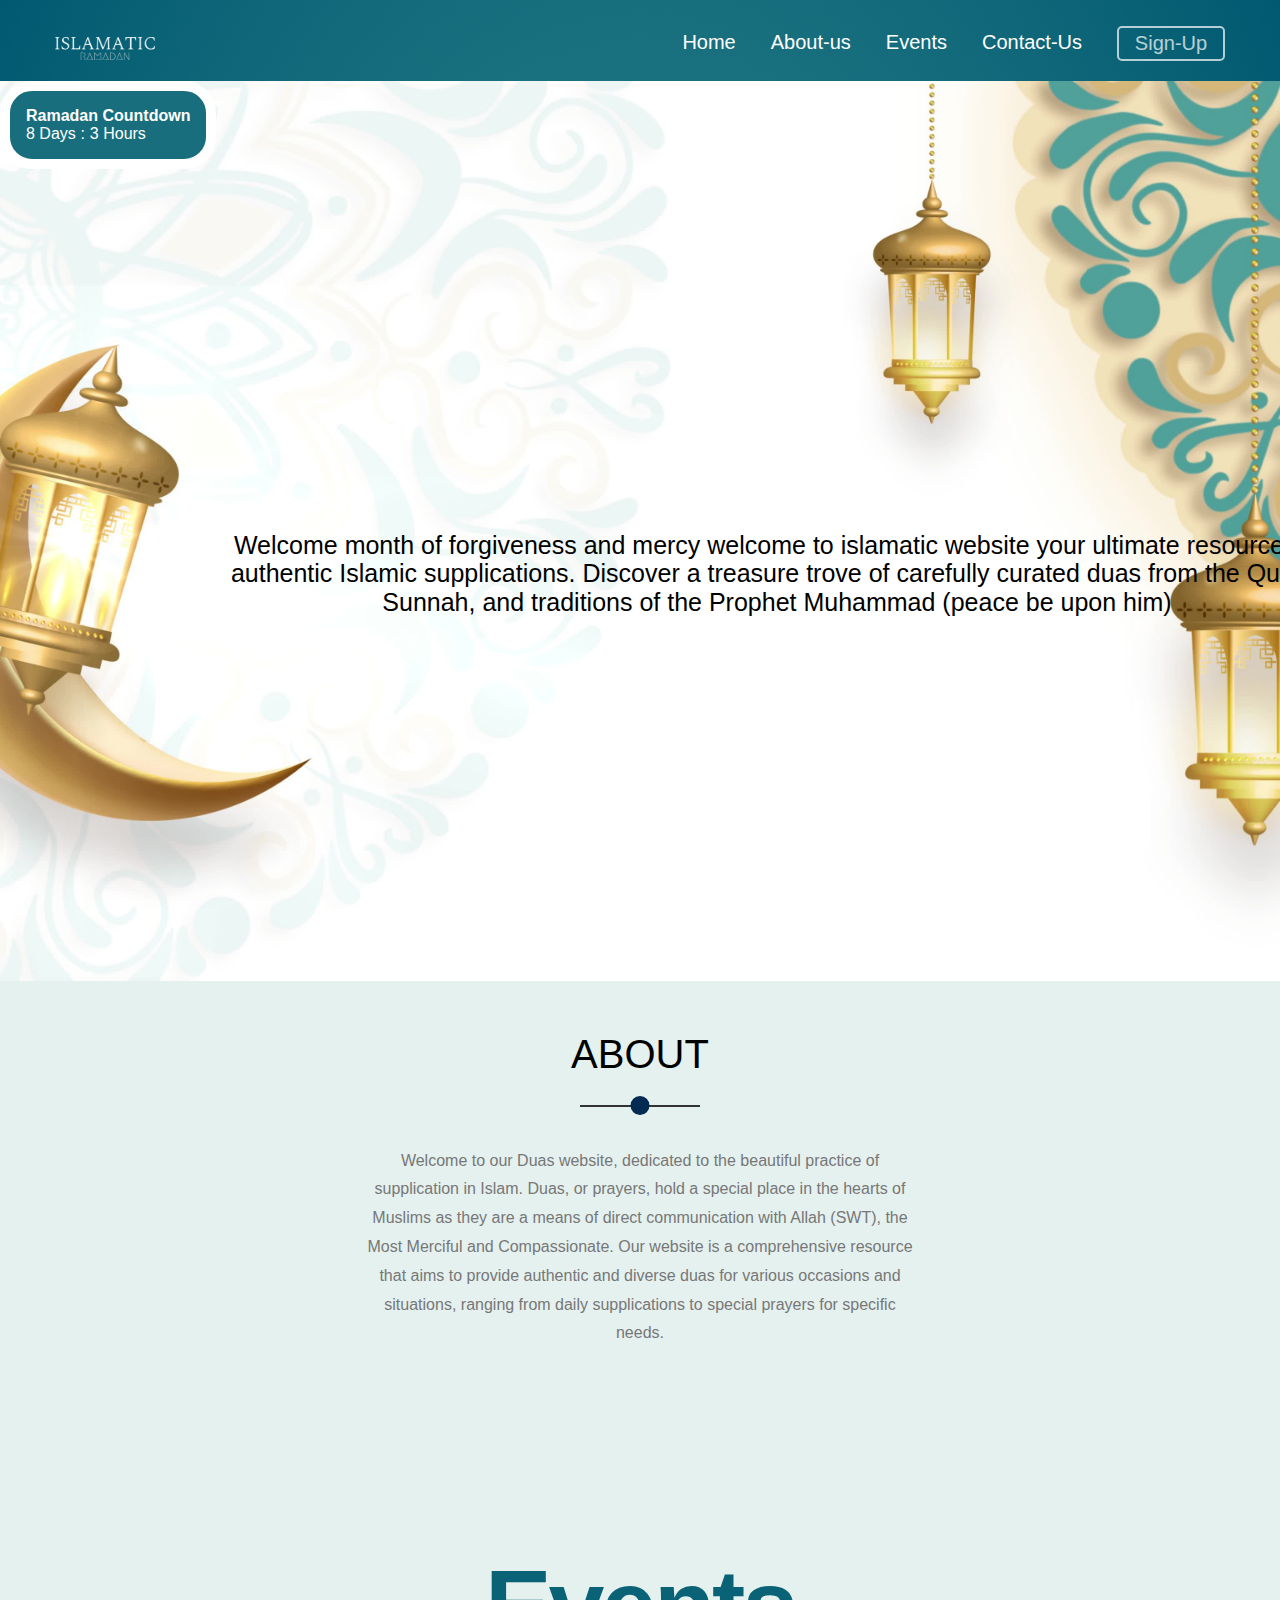
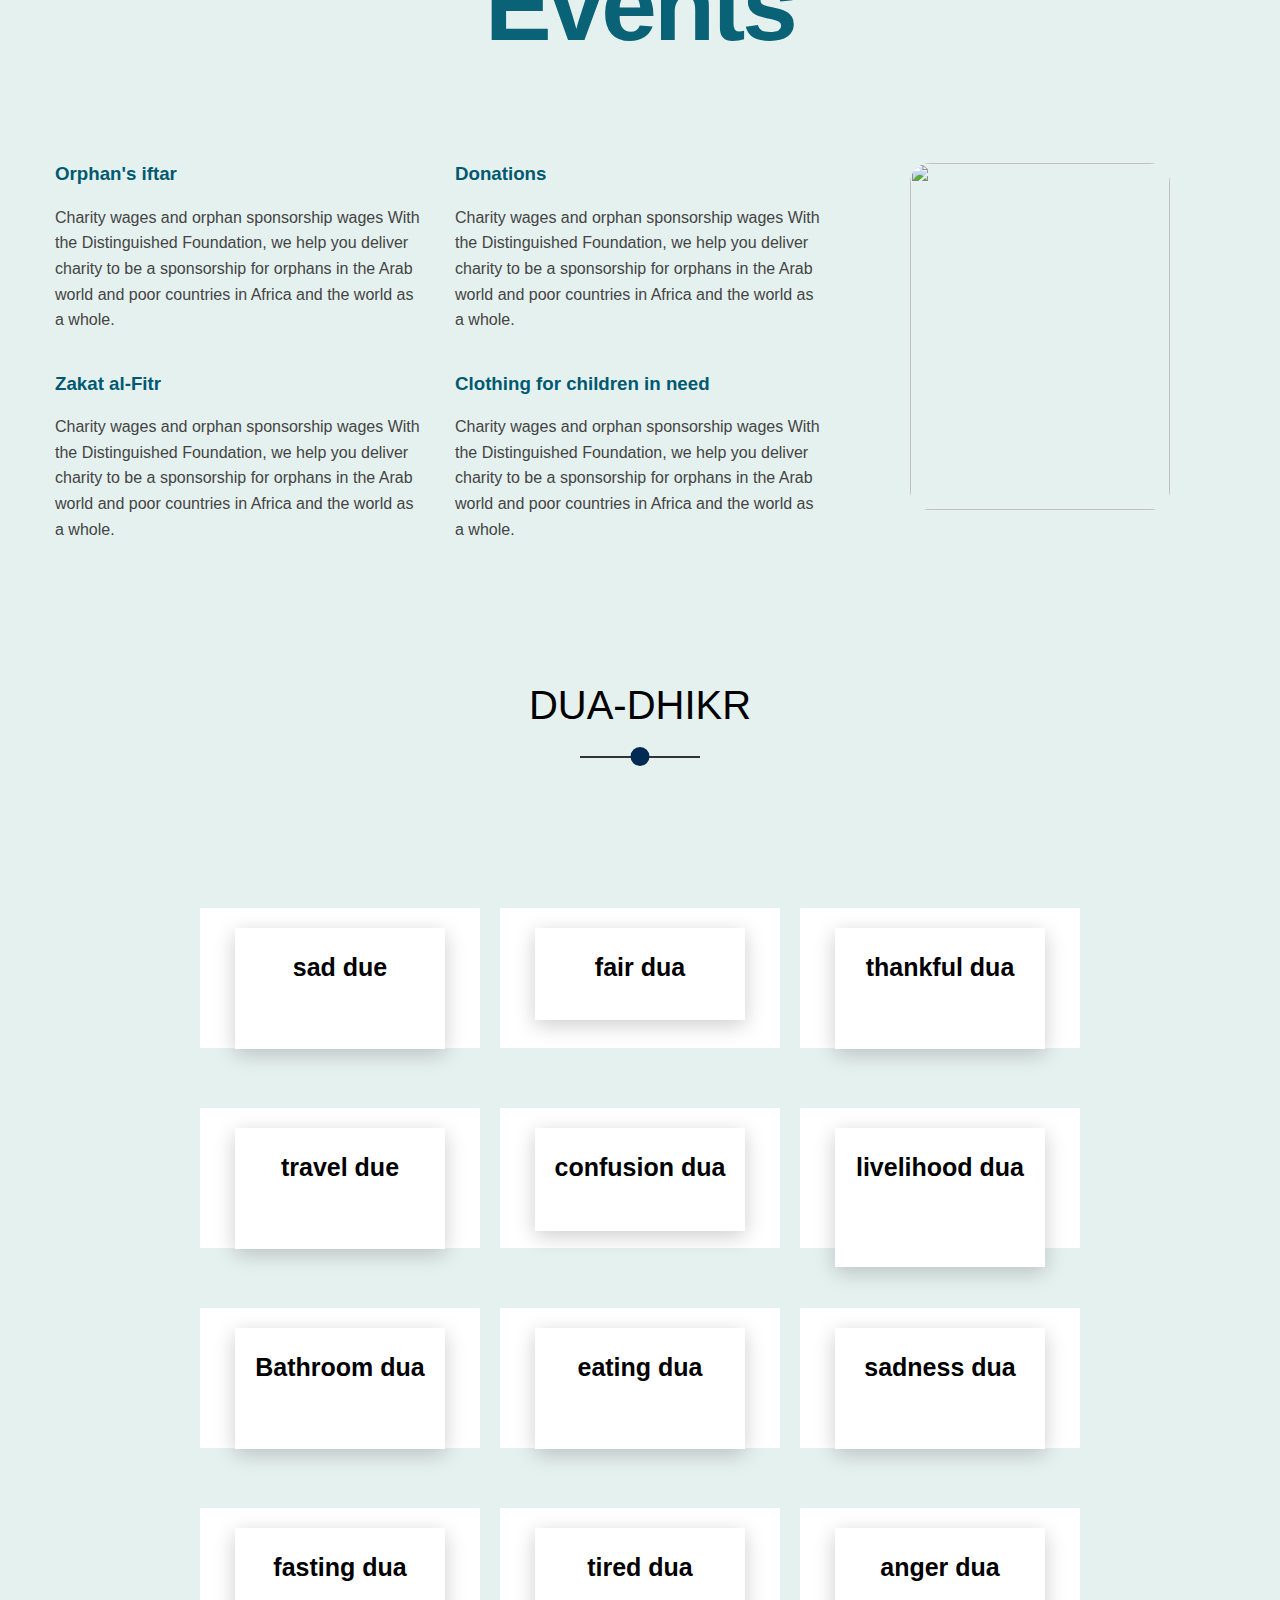
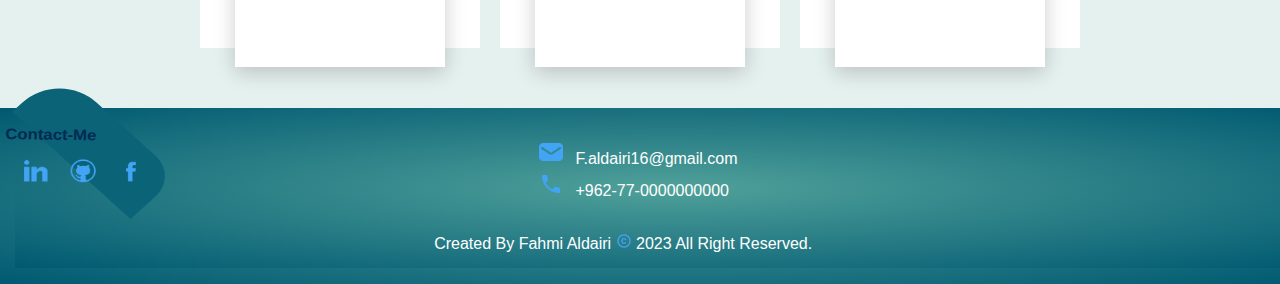
==== index.html @ 68749b78 "upload" ====
<!DOCTYPE html>
<html lang="en">
  <head>
    <meta charset="UTF-8" />
    <meta http-equiv="X-UA-Compatible" content="IE=edge" />
    <meta name="viewport" content="width=device-width, initial-scale=1.0" />
    <title>Title</title>
    <!-- Main Tamlate Css File -->
    <link rel="stylesheet" href="./Css/style.css" />
    <!-- Renadra all elements normally -->
    <link rel="stylesheet" href="./Css/Normalize.css" />
    <!-- Font awesome library -->
    <link
      rel="stylesheet"
      href="https://cdnjs.cloudflare.com/ajax/libs/font-awesome/6.4.0/css/all.min.css"
    />
    <!-- Google Fonts -->
    <link rel="preconnect" href="https://fonts.googleapis.com" />
    <link rel="preconnect" href="https://fonts.gstatic.com" crossorigin />
    <link
      href="https://fonts.googleapis.com/css2?family=Work+Sans:wght@200;300;400;500;600;700;800&display=swap"
      rel="stylesheet"
    />
  </head>

  <body>
    <nav>
      <div class="container links-container">
        <a id="logo" href="#"><img src="./image/islamatic-high-resolution-logo-color-on-transparent-background.png" alt=""></a>
        <div class="links">
          <i class="fas fa-bars toggle-menu fa-2xl"></i>
          <ul>
            <li><a href="#">Home</a></li>
            <li><a href="#">About-us</a></li>
            <li><a href="#">Events</a></li>
            <li><a href="#">Contact-Us</a></li>
            <li>
              <div class="nav-btn"><button>Sign-Up</button></div>
            </li>
          </ul>
        </div>
      </div>
    </nav>
    <div class="hero">
      <div class="countDown">
        <h4>Ramadan Countdown</h4>
        <div class="textCountDown">
            <p>8 Days</p>
            <p>:</p>
            <p>3 Hours</p>
        </div>
      </div>
      <div class="container hero-cont" style="text-align: center;
      position: absolute;
      top: 50%;
      padding: 0px 15vw;
      font-size: 25px;">
        <p>Welcome month of forgiveness and mercy
          welcome to islamatic website your ultimate resource for authentic Islamic supplications. Discover a treasure trove of carefully curated duas from the Quran, Sunnah, and traditions of the Prophet Muhammad (peace be upon him)</p>
      </div>
    </div>

    <div class="about">
      <div class="main-heading">
        <h2>About</h2>
        <p>
          Welcome to our Duas website, dedicated to the beautiful practice of supplication in Islam. Duas, or prayers, hold a special place in the hearts of Muslims as they are a means of direct communication with Allah (SWT), the Most Merciful and Compassionate. Our website is a comprehensive resource that aims to provide authentic and diverse duas for various occasions and situations, ranging from daily supplications to special prayers for specific needs.
        </p>
      </div>
    </div>
    <!-- start landing -->
    <div class="services" id="services">
      <div class="container">
          <h2 class="special-headings">Events</h2>
          <div class="services-content">
              <div class="col">
                  <!-- Start Service -->
                  <div class="srv">
                      <div class="text">
                          <h3>Orphan's iftar</h3>
                          <p>
                            Charity wages and orphan sponsorship wages With the Distinguished Foundation, we help you deliver charity to be a sponsorship for orphans in the Arab world and poor countries in Africa and the world as a whole.
                          </p>
                      </div>
                  </div>
                  <div class="srv">
                      <div class="text">
                          <h3>Zakat al-Fitr</h3>
                          <p>
                            Charity wages and orphan sponsorship wages With the Distinguished Foundation, we help you deliver charity to be a sponsorship for orphans in the Arab world and poor countries in Africa and the world as a whole.
                          </p>
                      </div>
                  </div>
                  <!-- End Service -->
              </div>
  
              <div class="col">
                  <!-- Start Service -->
                  <div class="srv">
                      <div class="text">
                          <h3>Donations</h3>
                          <p>
                            Charity wages and orphan sponsorship wages With the Distinguished Foundation, we help you deliver charity to be a sponsorship for orphans in the Arab world and poor countries in Africa and the world as a whole.
                          </p>
                      </div>
                  </div>
                  <div class="srv">
                      <div class="text">
                          <h3>Clothing for children in need</h3>
                          <p>
                            Charity wages and orphan sponsorship wages With the Distinguished Foundation, we help you deliver charity to be a sponsorship for orphans in the Arab world and poor countries in Africa and the world as a whole.  
                          </p>
                      </div>
                  </div>
                  <!-- End Service -->
              </div>
              <div class="col">
                  <div class="image1">
                      <img src="https://ayajala.files.wordpress.com/2018/10/wayfarer-programme-daily-hot-meals-1.png?w=461&h=384" alt="" class="img">
                  </div>
              </div>
          </div>
      </div>
  </div>

  <!-- Start cards -->
  <div class="about">
    <div class="main-heading">
      <h2>Dua-Dhikr</h2>
    </div>
  </div>
  <section class="Al-Haleme">
    <div class="abood-container">
        <div class="abood-card">
            <div class="imgbox">
                <h1>sad due</h1>
                <p>اَللّٰهُمَّ إِنِّيْ أَعُوْذُ بِكَ مِنَ الْهَمِّ وَالْحَزَنِ ، وَأَعُوْذُ بِكَ مِنَ الْعَجْزِ
                    وَالْكَسَلِ، وَأَعُوْذُ بِكَ مِنَ الْجُبْنِ وَالْبُخْلِ ، وَأَعُوْذُ بِكَ مِنْ غَلَبَةِ
                    الدَّيْنِ وَقَهْرِ الرِّجَال</p>
            </div>
            <div class="textbox">

                <p>“O Allah, I seek Your protection from anxiety and grief. I seek Your protection from inability
                    and laziness. I seek Your protection from cowardice and miserliness, and I seek Your protection
                    from being overcome by debt and being overpowered by men.”</p>
            </div>
        </div>


        <div class="abood-card">
            <div class="imgbox">
                <h1>fair dua</h1>
                <p>أَعُوْذُ بِكَلِمَاتِ اللّٰهِ التَّامَّاتِ مِنْ غَضَبِهِ وَعِقَابِهِ ، وَشَرِّ عِبَادِهِ ، وَمِنْ
                    هَمَزَاتِ الشَّيَاطِيْنِ وَأَنْ يَّحْضُرُوْنِ
                </p>
            </div>
            <div class="textbox">

                <p>I seek protection in the perfect words of Allah from His anger and punishment, and from the evil
                    of His servants, and from the evil suggestions of the devils and from them appearing to me.</p>
            </div>
        </div>


        <div class="abood-card">
            <div class="imgbox">
                <h1>thankful dua</h1>
                <p>اَللّٰهُمَّ إِنِّيْ أَعُوْذُ بِكَ مِنَ الْهَمِّ وَالْحَزَنِ ، وَأَعُوْذُ بِكَ مِنَ الْعَجْزِ
                    وَالْكَسَلِ، وَأَعُوْذُ بِكَ مِنَ الْجُبْنِ وَالْبُخْلِ ، وَأَعُوْذُ بِكَ مِنْ غَلَبَةِ
                    الدَّيْنِ وَقَهْرِ الرِّجَال</p>
            </div>
            <div class="textbox">

                <p>“O Allah, I seek Your protection from anxiety and grief. I seek Your protection from inability
                    and laziness. I seek Your protection from cowardice and miserliness, and I seek Your protection
                    from being overcome by debt and being overpowered by men.”</p>
            </div>
        </div>



        <div class="abood-card">
            <div class="imgbox">
                <h1>travel due</h1>
                <p>اَللّٰهُمَّ إِنِّيْ أَعُوْذُ بِكَ مِنَ الْهَمِّ وَالْحَزَنِ ، وَأَعُوْذُ بِكَ مِنَ الْعَجْزِ
                    وَالْكَسَلِ، وَأَعُوْذُ بِكَ مِنَ الْجُبْنِ وَالْبُخْلِ ، وَأَعُوْذُ بِكَ مِنْ غَلَبَةِ
                    الدَّيْنِ وَقَهْرِ الرِّجَال</p>
            </div>
            <div class="textbox">

                <p>“O Allah, I seek Your protection from anxiety and grief. I seek Your protection from inability
                    and laziness. I seek Your protection from cowardice and miserliness, and I seek Your protection
                    from being overcome by debt and being overpowered by men.”</p>
            </div>
        </div>



        <div class="abood-card">
            <div class="imgbox">
                <h1>confusion dua</h1>
                <p>اللهم امنحني القوة لأقاوم نفسي، والشجاعة لأواجه ضعفي، واليقين لأتقبل قدري، والرضا ليرتاح عقلي،
                    والفهم ليطمئن قلبي</p>
            </div>
            <div class="textbox">

                <p>Oh Allah! Grant me the strength to oppose myself, the courage to face my weakness, the conviction
                    to accept my faith, the satisfaction of to relax my mind, and the understanding to
                    reassure my heart.</p>
            </div>
        </div>



        <div class="abood-card">
            <div class="imgbox">
                <h1>livelihood dua</h1>
                <p>اَللّٰهُمَّ عَافِنِيْ فِيْ بَدَنِيْ ، اَللّٰهُمَّ عَافِنِيْ فِيْ سَمْعِيْ ، اَللّٰهُمَّ عَافِنِيْ
                    فِيْ بَصَرِيْ ، لَا إِلٰهَ إِلَّا أَنْتَ ، اَللّٰهُمَّ إِنِّيْ أَعُوْذُ بِكَ مِنَ الْكُفْرِ
                    وَالْفَقْرِ، وأَعُوْذُ بِكَ مِنْ عَذَابِ الْقَبْرِ، لَا إِلٰهَ إِلَّا أَنْتَ
                </p>
            </div>
            <div class="textbox">

                <p>“O Allah, grant me well-being in my body. O Allah, grant me well-being in my hearing. O Allah,
                    grant me well-being in my sight. There is no god worthy of worship except You. O Allah, I seek
                    Your protection from disbelief and poverty and I seek Your protection from the punishment of the
                    grave. There is no god worthy of worship except You.”</p>
            </div>
        </div>




        <div class="abood-card">
            <div class="imgbox">
                <h1>Bathroom dua</h1>
                <p>اَللّٰهُمَّ إِنِّيْ أَعُوْذُ بِكَ مِنَ الْهَمِّ وَالْحَزَنِ ، وَأَعُوْذُ بِكَ مِنَ الْعَجْزِ
                    وَالْكَسَلِ، وَأَعُوْذُ بِكَ مِنَ الْجُبْنِ وَالْبُخْلِ ، وَأَعُوْذُ بِكَ مِنْ غَلَبَةِ
                    الدَّيْنِ وَقَهْرِ الرِّجَال</p>
            </div>
            <div class="textbox">

                <p>“O Allah, I seek Your protection from anxiety and grief. I seek Your protection from inability
                    and laziness. I seek Your protection from cowardice and miserliness, and I seek Your protection
                    from being overcome by debt and being overpowered by men.”</p>
            </div>
        </div>




        <div class="abood-card">
            <div class="imgbox">
                <h1>eating dua</h1>
                <p>اَللّٰهُمَّ إِنِّيْ أَعُوْذُ بِكَ مِنَ الْهَمِّ وَالْحَزَنِ ، وَأَعُوْذُ بِكَ مِنَ الْعَجْزِ
                    وَالْكَسَلِ، وَأَعُوْذُ بِكَ مِنَ الْجُبْنِ وَالْبُخْلِ ، وَأَعُوْذُ بِكَ مِنْ غَلَبَةِ
                    الدَّيْنِ وَقَهْرِ الرِّجَال</p>
            </div>
            <div class="textbox">

                <p>“O Allah, I seek Your protection from anxiety and grief. I seek Your protection from inability
                    and laziness. I seek Your protection from cowardice and miserliness, and I seek Your protection
                    from being overcome by debt and being overpowered by men.”</p>
            </div>
        </div>





        <div class="abood-card">
            <div class="imgbox">
                <h1>sadness dua</h1>
                <p>اَللّٰهُمَّ إِنِّيْ أَعُوْذُ بِكَ مِنَ الْهَمِّ وَالْحَزَنِ ، وَأَعُوْذُ بِكَ مِنَ الْعَجْزِ
                    وَالْكَسَلِ، وَأَعُوْذُ بِكَ مِنَ الْجُبْنِ وَالْبُخْلِ ، وَأَعُوْذُ بِكَ مِنْ غَلَبَةِ
                    الدَّيْنِ وَقَهْرِ الرِّجَال</p>
            </div>
            <div class="textbox">

                <p>“O Allah, I seek Your protection from anxiety and grief. I seek Your protection from inability
                    and laziness. I seek Your protection from cowardice and miserliness, and I seek Your protection
                    from being overcome by debt and being overpowered by men.”</p>
            </div>
        </div>




        <div class="abood-card">
            <div class="imgbox">
                <h1>fasting dua</h1>
                <p>اَللّٰهُمَّ عَافِنِيْ فِيْ بَدَنِيْ ، اَللّٰهُمَّ عَافِنِيْ فِيْ سَمْعِيْ ، اَللّٰهُمَّ عَافِنِيْ
                    فِيْ بَصَرِيْ ، لَا إِلٰهَ إِلَّا أَنْتَ ، اَللّٰهُمَّ إِنِّيْ أَعُوْذُ بِكَ مِنَ الْكُفْرِ
                    وَالْفَقْرِ، وأَعُوْذُ بِكَ مِنْ عَذَابِ الْقَبْرِ، لَا إِلٰهَ إِلَّا أَنْتَ
                </p>
            </div>
            <div class="textbox">

                <p>“O Allah, grant me well-being in my body. O Allah, grant me well-being in my hearing. O Allah,
                    grant me well-being in my sight. There is no god worthy of worship except You. O Allah, I seek
                    Your protection from disbelief and poverty and I seek Your protection from the punishment of the
                    grave. There is no god worthy of worship except You.”</p>
            </div>
        </div>





        <div class="abood-card">
            <div class="imgbox">
                <h1>tired dua</h1>
                <p>اَللّٰهُمَّ عَافِنِيْ فِيْ بَدَنِيْ ، اَللّٰهُمَّ عَافِنِيْ فِيْ سَمْعِيْ ، اَللّٰهُمَّ عَافِنِيْ
                    فِيْ بَصَرِيْ ، لَا إِلٰهَ إِلَّا أَنْتَ ، اَللّٰهُمَّ إِنِّيْ أَعُوْذُ بِكَ مِنَ الْكُفْرِ
                    وَالْفَقْرِ، وأَعُوْذُ بِكَ مِنْ عَذَابِ الْقَبْرِ، لَا إِلٰهَ إِلَّا أَنْتَ
                </p>
            </div>
            <div class="textbox">

                <p>“O Allah, grant me well-being in my body. O Allah, grant me well-being in my hearing. O Allah,
                    grant me well-being in my sight. There is no god worthy of worship except You. O Allah, I seek
                    Your protection from disbelief and poverty and I seek Your protection from the punishment of the
                    grave. There is no god worthy of worship except You.”</p>
            </div>
        </div>






        <div class="abood-card">
            <div class="imgbox">
                <h1>anger dua</h1>
                <p>اَللّٰهُمَّ عَافِنِيْ فِيْ بَدَنِيْ ، اَللّٰهُمَّ عَافِنِيْ فِيْ سَمْعِيْ ، اَللّٰهُمَّ عَافِنِيْ
                    فِيْ بَصَرِيْ ، لَا إِلٰهَ إِلَّا أَنْتَ ، اَللّٰهُمَّ إِنِّيْ أَعُوْذُ بِكَ مِنَ الْكُفْرِ
                    وَالْفَقْرِ، وأَعُوْذُ بِكَ مِنْ عَذَابِ الْقَبْرِ، لَا إِلٰهَ إِلَّا أَنْتَ
                </p>
            </div>
            <div class="textbox">

                <p>“O Allah, grant me well-being in my body. O Allah, grant me well-being in my hearing. O Allah,
                    grant me well-being in my sight. There is no god worthy of worship except You. O Allah, I seek
                    Your protection from disbelief and poverty and I seek Your protection from the punishment of the
                    grave. There is no god worthy of worship except You.”</p>
            </div>
        </div>

    </div>


</section>
  <!-- //// -->
  
  <!-- //// -->
    
    <!-- start footer -->
    <footer>
      <div class="container" id="Contact">
        <div id="My-info" class="container ">
          <div class="Mail">
            <img src="./image/mail-icon.png" alt="..." id="mail"/>
            <a href="...">F.aldairi16@gmail.com</a>
          </div>
          <div class="Phone">
            <img src="./image/phone_icon.png" alt=""/>
            <a href="...">+962-77-0000000000</a>
          </div>
          <div class="COPY-R">
            <p>
              Created By 
              <p id="My-Name">Fahmi Aldairi </p>
              <img src="./image/3669366_copyright_ic_icon.png" alt=".."> 2023 All Right Reserved.</p>
          </div>
        </div>
        <div class="REC">
          <div>
            <p>Contact-Me</p>
            <div>
              <a href="https://github.com/fahmi-aldairi" target="_blank"
                ><img src="./image/github_icon.png" alt="" id="github_icon"
              /></a>
              <a
                href="https://web.facebook.com/profile.php?id=100011400730711"
                target="_blank"
                ><img
                  src="./image/facebook_icon.png"
                  alt=""
                  id="facebook_icon"
              /></a>
              <a
                href="https://www.linkedin.com/in/fahmialdairi/"
                target="_blank"
                ><img
                  src="./image/Linkedin_icon.png"
                  alt=""
                  id="Linkedin_icon"
              /></a>
            </div>
          </div>
        </div>
      </div>
    </footer>
        <!-- end footer -->
  </body>
</html>
---- Css/style.css ----
/* Start Global Ruled */

:root{
  --main-color :#022A53;
  --sec-color :#005971;
  --se-color :#023C6F;

  ;

}

html {
  scroll-behavior: smooth;
}

* {
  margin: 0;
  padding: 0;
  font-family: 'poppins', sans-serif;
}
/* Start Font */

body {
  overflow-x: hidden;

  font-family: "Work Sans", sans-serif;
}

/* End Font */

.container {
  margin-left: auto;
  margin-right: auto;
  padding-left: 15px;
  padding-right: 15px;
}

/* Small Screens */

@media (min-width: 768px) {
  .container {
    width: 750px;
  }
}

/* Medium Screens */

@media (min-width: 992px) {
  .container {
    width: 970px;
  }
}

/* Large Screens */

@media (min-width: 1200px) {
  .container {
    width: 1170px;
  }
}

/* End Global Ruled */
/*Start components */

/*end components */

/*********************************/
body {
  margin: 0;
  /* height: 100vh; */
  font-weight: 100;
  background: radial-gradient(#50a19a, #005971);
}
/*********************************/
/* start navbar */
.links-container {
  display: flex;
  flex-direction: row;
  justify-content: space-between;
  margin-top: 25px;
}

.links-container a img{
  width: 100px;
  margin-top: 6px;
}

.links-container ul {
  list-style-type: none;
  display: flex;
  margin: 0;
  padding: 0;
}
.links-container a {
  text-decoration: none;
  color: white;
  font-size: 20px;
  margin-top: 6px;
  font-family: sans-serif;
  font-weight: 400;
}

.links-container .links ul li {
  margin-top: 6px;
}
.links-container .links ul a {
  margin-right: 25px;
  margin-left: 10px;
}

.links-container a:hover {
  color: #d5b779;
  font-size: 25px;
  transition: 0.1s linear;
}

.nav-btn{
  margin-left: 10px;
}
.nav-btn button {
  border: 2px solid white;
  background: transparent;
  font-family: sans-serif;
  font-weight: 400;
  color: white;
  width: 108px;
  height: 35px;
  font-size: 20px;
  border-radius: 5px;
  opacity: 0.7;
  transition: 0.3s;
  margin-top: -5%;
}
.nav-btn button:hover {
  border: 2px solid #104f55;
  background-color: rgba(365, 365, 365, 0.5);
  cursor: pointer;
  color: #104f55;
  opacity: 0.8;
  transition: 0.3s;
  box-shadow: 0 8px 16px 0 rgba(0, 0, 0, 0.2);
}

.links-container .links i {
  color: white;
  opacity: 0.7;
}

@media (min-width: 992px) {
  .links-container .links i {
    display: none;
  }
}

@media (max-width: 992px) {
  .links-container ul {
    display: none;
  }
  .links-container .links i:hover + ul {
    display: flex;
    flex-direction: column;
    position: absolute;
    top: 9%;
    left: 4%;
    width: 90%;
    background-color: rgb(0 0 0 / 50%);
    backdrop-filter: blur(3px);
    border: 2px solid #847d85;
    border-radius: 10px;
    z-index: 1;
  }
  .nav-btn button {
    margin: 0 0 10px 0;
  }
}

/* end navbar */
/*********************************/


/* start hero */
.hero{
  min-height: 100vh;
  margin-top: 1rem;
  background-color: white;
  background-image: url(../image/ramadan-background-animation-4k-loop-free-video.jpg);
  background-size: cover;
  position: relative;
  background-position-x: center;
  background-position-y: center;
}

.textCountDown {
  display: flex;
}

.textCountDown p {
  margin-right: 0.3rem;
}

.countDown {
  display: inline-block;
  background-color: #186e7d;
  padding: 1rem;
  color: white;
  border: 10px solid white;
  border-radius: 2rem;
}


/* end hero */

.about {
  padding: 50px;
  background-color: #E5F1EF;}

.main-heading {
  text-align: center;
}

.main-heading h2 {
  font-weight: normal;
  font-size: 40px;
  position: relative;
  margin-bottom: 70px;
  text-transform: uppercase;
}

.main-heading h2::before {
  content: "";
  position: absolute;
  width: 120px;
  height: 2px;
  background: #333;
  left: 50%;
  transform: translatex(-50%);
  bottom: -30px;
}

.main-heading h2::after {
  content: "";
  position: absolute;
  width: 15px;
  height: 15px;
  border: 2px solid var(--main-color);
  border-radius: 50%;
  left: 50%;
  transform: translateX(-50%);
  bottom: -38px;
  background: var(--main-color);
}

.main-heading p {
  width: 550px;
  margin: 0 auto 100px;
  max-width: 100%;
  line-height: 1.8;
  color: #777;
}



/* /////////////////////// */

.special-headings {
  color: #0a6276;
  font-size: 100px;
  text-align: center;
  font-weight: 800;
  letter-spacing: -3px;
  margin: 0;
}
.special-headings + p   {
  margin: -30px 0 0;
  font-size: 20px;
  text-align: center;
  color: #797979;
}
@media ( max-width : 767px ) {
  .special-headings{
      font-size: 60px;
  }
  .special-headings + p {
      margin-top: -20px;
  }
}

.services{
  padding-top: 50px;
  padding-bottom:50px;
  background-color: #E5F1EF;
}

.services .services-content { 
  display: grid;
  grid-template-columns: repeat(auto-fill, minmax(300px, 1fr));
  grid-gap: 30px;
  margin-top: 100px;

}

.services .services-content .srv{
  display: flex;
  margin-bottom: 40px;
}

@media(max-width :767px){
  .services .services-content .srv{
      flex-direction: column;
      text-align: center;
  }
}


.services .services-content .srv .text {
  flex: 1;
}

.services .services-content h3{
  margin: 0 0 20px;
  color: #005971;

}

.services .services-content p{
  color: #444;
  font-weight: 300;
  line-height: 1.6;
}
.services .services-content .img{
  width: 260px;
  height: 346.66px;
  border-radius: 20px;
}

.services .services-content .image1{
  text-align: center;
  position: relative;
}

.services .services-content .image1::before{
  content: '';
  position: absolute;
  background-color: #0a6276;  
  width: 80px;
  height: calc(100% + 100px);
  top: -50px;
  right: 0;
  z-index: -1;
}

@media(max-width:1199px){
  .services .services-content .image1{
      display: none;
  }

}

/* start cards */

.Al-Haleme {
  display: flex;
  justify-content: center;
  align-items: center;
  background-color: #E5F1EF;
}

.abood-container {
  position: relative;
  width: 1100px;
  display: flex;
  justify-content: center;
  align-items: center;
  flex-wrap: wrap;
  padding: 30px;
}

.abood-card {
  position: relative;
  max-width: 250px;
  height: 100px;
  background: #fff;
  margin: 30px 10px;
  padding: 20px 15px;
  display: flex;
  flex-direction: column;
  /* box-shadow: 0 5px 202px rgba(0, 0, 0, 0.5); */
  transition: 0.3s ease-in-out;
}

.abood-card:hover {
  height: 420px;
}

.imgbox {
  position: relative;
  width: 210px;
  height: 260px;
  left: 20px;
  background: #fff;
  box-shadow: 0 5px 20px rgba(0, 0, 0, 0.2);

}

.imgbox P {
  position: relative;
  margin-top: -80px;
  padding: 10px 15px;
  text-align: center;
  color: #111;
  visibility: hidden;
  opacity: 0;
  transition: 0.3s ease-in-out;
}

.imgbox:hover {
  top: -60px;
}

.imgbox:hover p {
  visibility: visible;
  opacity: 1;
  margin-top: 50px;

}

.imgbox h1 {
  display: flex;
  justify-content: center;
  margin-top: 25px; 
  font-size: 25px;

}

.textbox {
  position: relative;
  margin-top: -140px;
  padding: 10px 15px;
  text-align: center;
  color: #111;
  visibility: hidden;
  opacity: 0;
  transition: 0.3s ease-in-out;

}

.abood-card:hover .textbox {
  visibility: visible;
  opacity: 1;
  margin-top: -40px;

}


/*********************************/
/*********************************/
footer .container{
  width: 100%;
  height: 11rem;
  background: radial-gradient(#50a19a, #005971);
  position: relative;
}

footer #My-info {
  width: 100%;
  height: 10rem;
  /* position: relative; */
  /* background: radial-gradient(#50a19a, #005971); */
}

footer #My-info .Mail {
  position: absolute;
  top: 20%;
  left: 40%;
}

footer #My-info .Mail img,
footer #My-info .Phone img {
  width: 1.5rem;
  margin-right: 0.5rem;
}

@media (max-width: 586px) {
  footer #My-info .Mail img,
  footer #My-info .Phone img {
    width: 1.5rem;
    margin-right: 0.5rem;
    display: none;
  }
}

footer #My-info .Mail a,
footer #My-info .Phone a {
  color: white;
  text-decoration: none;
}

@media (max-width: 586px) {
  footer #My-info .Mail a,
  footer #My-info .Phone a {
    color: white;
    text-decoration: none;
    position: relative;
    z-index: 5;
    left: 3rem;
  }
}

footer #My-info .Phone {
  position: absolute;
  top: 40%;
  left: 40%;
}

footer #My-info .COPY-R {
  position: absolute;
  top: 78%;
  left: 32%;
  color:white;
}

@media (max-width: 586px) {
  footer #My-info .COPY-R {
    position: absolute;
    top: 87%;
    left: 24%;
    color: white;
    font-size: 10px;
    z-index: 6;
  }
}

footer #My-info .COPY-R p {
  display: inline;
}

footer #My-info .COPY-R #My-Name {
  display: inline;
  color:white;
}

footer #My-info .COPY-R img {
  width: 1rem;
}

/* @media (max-width: 768px) {
  #My-info {
    display: none;
  }
} */

.REC {
  position: absolute;
  width: 10rem;
  height: 4rem;
  top: 2%;
  background-color: #0b6377;
  /* background: radial-gradient(#50a19a, #005971); */
  transform: matrix(0.74, 0.67, -0.74, 0.67, 0, 0);
  border-radius: 50px 30px 0 0;
  border-top: 5px solid var(--Sesctionbg);
}

.REC div p {
  position: absolute;
  font-size: 1rem;
  font-weight: 800;
  rotate: -44deg;
  padding: 0;
  margin: 0;
  left: 0rem;
  bottom: 0rem;
  color: var(--main-color);
}

@media (max-width: 768px) {
  footer .container-fluid {
    width: 100%;
    height: 10rem;
    background-color: var(--main-header-color);
  }
  .REC {
    position: absolute;
    width: 11rem;
    height: 6rem;
    background-color: var(--main-header-color);
    transform: matrix(0.74, 0.67, -0.74, 0.67, 0, 0);
    border-radius: 50px 30px 0 0;
  }
  .REC div p {
    position: absolute;
    font-size: 1.2rem;
    font-weight: 800;
    rotate: -44deg;
    padding: 0;
    margin: 0;
    left: -1rem;
    bottom: 2rem;
  }
}

#Contact .My-Email {
  position: absolute;
}

#Linkedin_icon {
  rotate: -45deg;
  position: absolute;
  width: 1.5rem;
  top: 5rem;
  left: 3rem;
}

#github_icon {
  rotate: -45deg;
  position: absolute;
  width: 1.5rem;
  top: 3rem;
  left: 5rem;
}

#facebook_icon {
  rotate: -45deg;
  position: absolute;
  width: 1.5rem;
  top: 1rem;
  left: 7rem;
}

.mail-icon {
  left: 50%;
  top: 385%;
}

#Contact .mail-icon img {
  width: 1.7rem;
  margin-left: -3rem;
}
#Contact .mail-icon a {
  color: white;
  text-decoration: none;
}

/* End Footer */
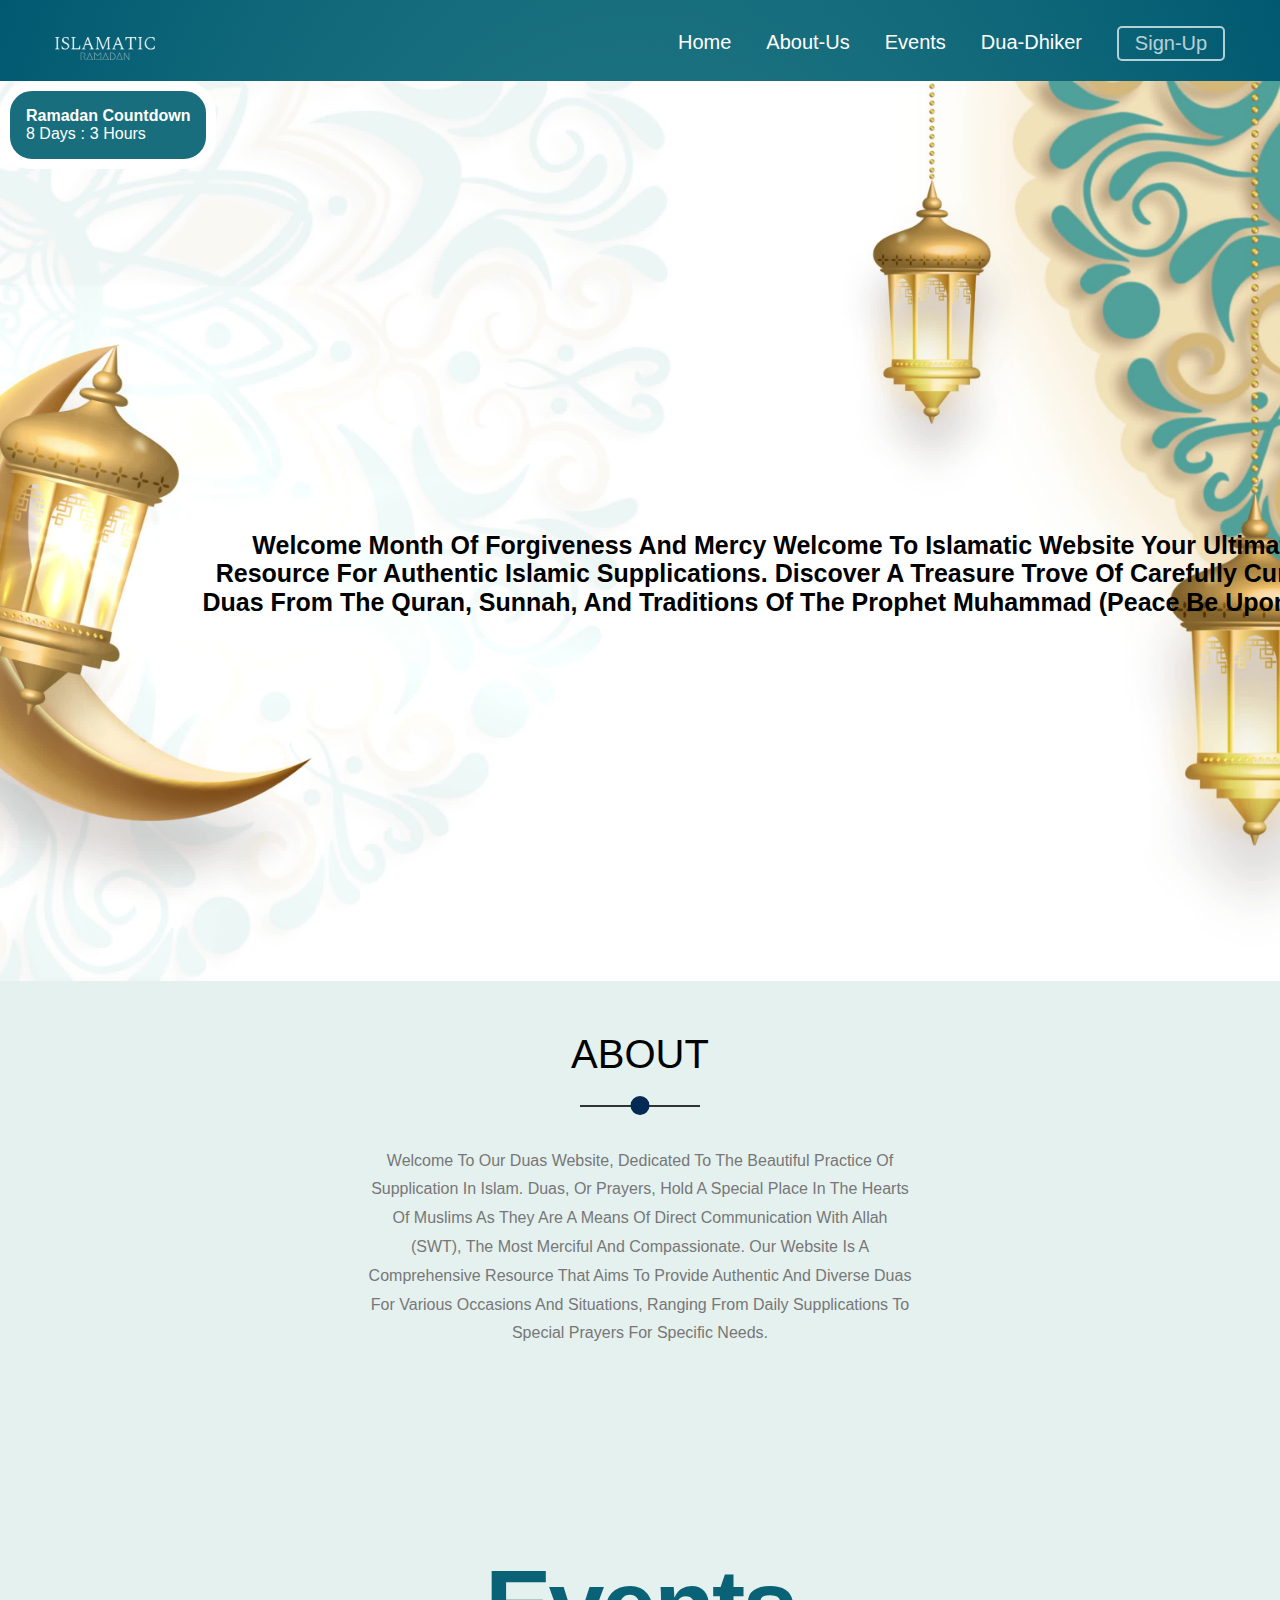
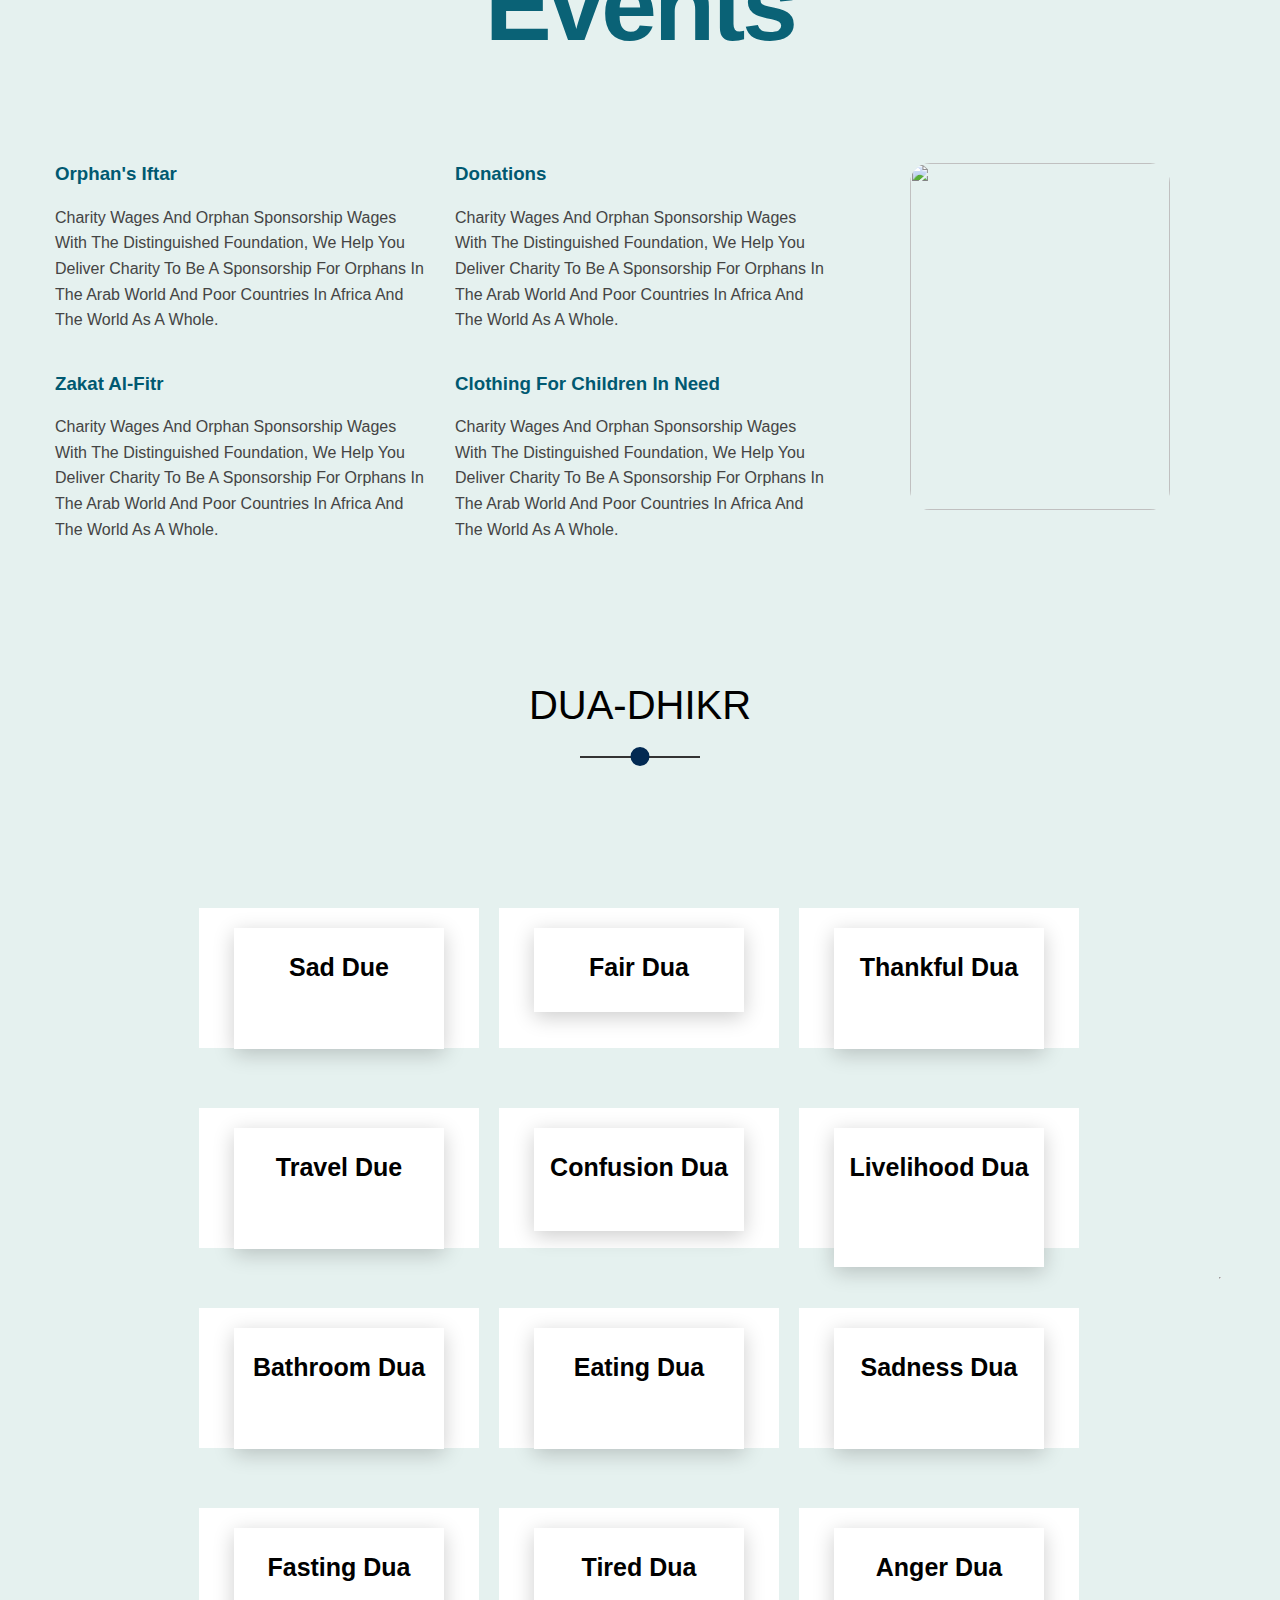
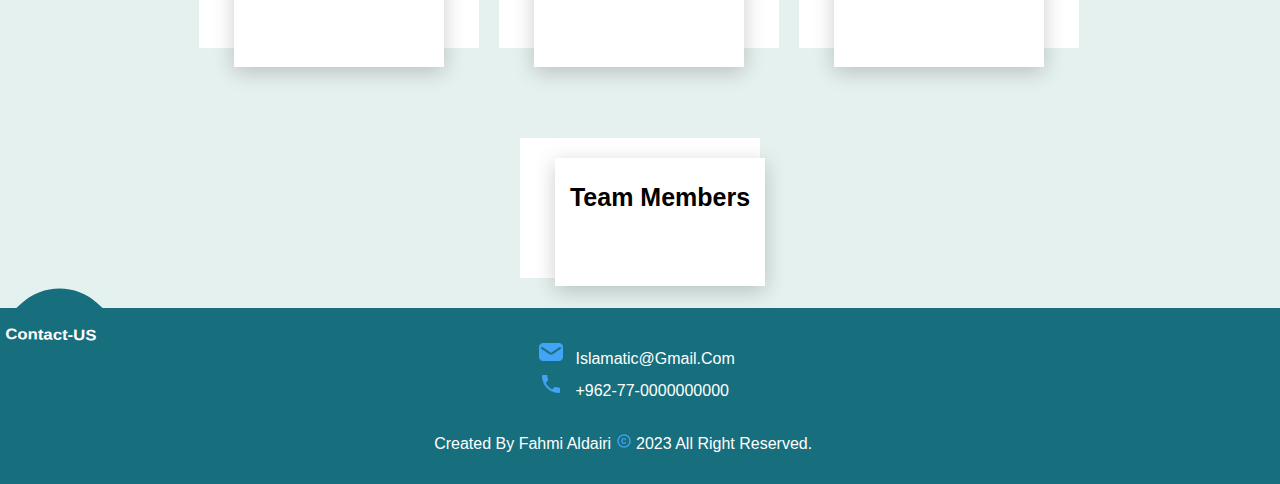
==== commit 35b81550: "updated" ====
--- a/index.html
+++ b/index.html
@@ -30,10 +30,10 @@
         <div class="links">
           <i class="fas fa-bars toggle-menu fa-2xl"></i>
           <ul>
-            <li><a href="#">Home</a></li>
-            <li><a href="#">About-us</a></li>
-            <li><a href="#">Events</a></li>
-            <li><a href="#">Contact-Us</a></li>
+            <li><a href="#Home">Home</a></li>
+            <li><a href="#About-us">About-us</a></li>
+            <li><a href="#Events">Events</a></li>
+            <li><a href="#Contact">Dua-dhiker</a></li>
             <li>
               <div class="nav-btn"><button>Sign-Up</button></div>
             </li>
@@ -60,7 +60,7 @@
       </div>
     </div>
 
-    <div class="about">
+    <div class="about" id="About-us">
       <div class="main-heading">
         <h2>About</h2>
         <p>
@@ -70,7 +70,7 @@
     </div>
     <!-- start landing -->
     <div class="services" id="services">
-      <div class="container">
+      <div class="container" id="Events" >
           <h2 class="special-headings">Events</h2>
           <div class="services-content">
               <div class="col">
@@ -124,7 +124,7 @@
   </div>
 
   <!-- Start cards -->
-  <div class="about">
+  <div class="about " id="Contact">
     <div class="main-heading">
       <h2>Dua-Dhikr</h2>
     </div>
@@ -349,19 +349,51 @@
 
     </div>
 
-
+<hr>
 </section>
+
+<section class="aaaa">
+  <div class="abood-card">
+    <div class="imgbox">
+        <h1>Team members</h1>
+    </div>
+    <div class="textbox">
+      <p><ul style="list-style-type: none;">
+        <li>abdulrahman al-haleme</li>
+        <li>abdulrahman drobi</li>
+        <li>iyad raslan</li>
+        <li>bashar al-amoush</li>
+        <li>fahmi al-dairi</li>
+      </ul></p>
+    </div>
+</div>
+<!-- <div class="member-card">
+  <div class="imgbox">
+      <h1>team members</h1>
+  </div>
+  <div class="textbox">
+    <p><ul>
+      <li>abdulrahman al-haleme</li>
+      <li>abdulrahman drobi</li>
+      <li>iyad raslan</li>
+      <li>bashar al-amoush</li>
+      <li>fahmi al-dairi</li>
+    </ul></p>
+  </div>
+</div> -->
+</section>
+
   <!-- //// -->
   
   <!-- //// -->
     
     <!-- start footer -->
-    <footer>
-      <div class="container" id="Contact">
+    <footer >
+      <div class="container" >
         <div id="My-info" class="container ">
           <div class="Mail">
             <img src="./image/mail-icon.png" alt="..." id="mail"/>
-            <a href="...">F.aldairi16@gmail.com</a>
+            <a href="...">islamatic@gmail.com</a>
           </div>
           <div class="Phone">
             <img src="./image/phone_icon.png" alt=""/>
@@ -376,27 +408,8 @@
         </div>
         <div class="REC">
           <div>
-            <p>Contact-Me</p>
+            <p style="color: white;">Contact-US</p>
             <div>
-              <a href="https://github.com/fahmi-aldairi" target="_blank"
-                ><img src="./image/github_icon.png" alt="" id="github_icon"
-              /></a>
-              <a
-                href="https://web.facebook.com/profile.php?id=100011400730711"
-                target="_blank"
-                ><img
-                  src="./image/facebook_icon.png"
-                  alt=""
-                  id="facebook_icon"
-              /></a>
-              <a
-                href="https://www.linkedin.com/in/fahmialdairi/"
-                target="_blank"
-                ><img
-                  src="./image/Linkedin_icon.png"
-                  alt=""
-                  id="Linkedin_icon"
-              /></a>
             </div>
           </div>
         </div>
--- a/Css/style.css
+++ b/Css/style.css
@@ -1,12 +1,9 @@
 /* Start Global Ruled */
 
-:root{
-  --main-color :#022A53;
-  --sec-color :#005971;
-  --se-color :#023C6F;
-
-  ;
-
+:root {
+  --main-color: #022a53;
+  --sec-color: #005971;
+  --se-color: #023c6f;
 }
 
 html {
@@ -16,7 +13,8 @@
 * {
   margin: 0;
   padding: 0;
-  font-family: 'poppins', sans-serif;
+  font-family: "poppins", sans-serif;
+  text-transform: capitalize  ;
 }
 /* Start Font */
 
@@ -80,7 +78,7 @@
   margin-top: 25px;
 }
 
-.links-container a img{
+.links-container a img {
   width: 100px;
   margin-top: 6px;
 }
@@ -114,7 +112,7 @@
   transition: 0.1s linear;
 }
 
-.nav-btn{
+.nav-btn {
   margin-left: 10px;
 }
 .nav-btn button {
@@ -177,9 +175,8 @@
 /* end navbar */
 /*********************************/
 
-
 /* start hero */
-.hero{
+.hero {
   min-height: 100vh;
   margin-top: 1rem;
   background-color: white;
@@ -207,12 +204,21 @@
   border-radius: 2rem;
 }
 
+.hero-cont {
+  text-align: center;
+  position: absolute;
+  top: 50%;
+  padding: 0px 20vw;
+  font-size: 25px;
+  font-weight: bold;
+}
 
 /* end hero */
 
 .about {
   padding: 50px;
-  background-color: #E5F1EF;}
+  background-color: #e5f1ef;
+}
 
 .main-heading {
   text-align: center;
@@ -258,8 +264,6 @@
   color: #777;
 }
 
-
-
 /* /////////////////////// */
 
 .special-headings {
@@ -270,78 +274,75 @@
   letter-spacing: -3px;
   margin: 0;
 }
-.special-headings + p   {
+.special-headings + p {
   margin: -30px 0 0;
   font-size: 20px;
   text-align: center;
   color: #797979;
 }
-@media ( max-width : 767px ) {
-  .special-headings{
-      font-size: 60px;
+@media (max-width: 767px) {
+  .special-headings {
+    font-size: 60px;
   }
   .special-headings + p {
-      margin-top: -20px;
-  }
-}
-
-.services{
+    margin-top: -20px;
+  }
+}
+
+.services {
   padding-top: 50px;
-  padding-bottom:50px;
-  background-color: #E5F1EF;
-}
-
-.services .services-content { 
+  padding-bottom: 50px;
+  background-color: #e5f1ef;
+}
+
+.services .services-content {
   display: grid;
   grid-template-columns: repeat(auto-fill, minmax(300px, 1fr));
   grid-gap: 30px;
   margin-top: 100px;
-
-}
-
-.services .services-content .srv{
+}
+
+.services .services-content .srv {
   display: flex;
   margin-bottom: 40px;
 }
 
-@media(max-width :767px){
-  .services .services-content .srv{
-      flex-direction: column;
-      text-align: center;
-  }
-}
-
+@media (max-width: 767px) {
+  .services .services-content .srv {
+    flex-direction: column;
+    text-align: center;
+  }
+}
 
 .services .services-content .srv .text {
   flex: 1;
 }
 
-.services .services-content h3{
+.services .services-content h3 {
   margin: 0 0 20px;
   color: #005971;
-
-}
-
-.services .services-content p{
+}
+
+.services .services-content p {
   color: #444;
   font-weight: 300;
   line-height: 1.6;
 }
-.services .services-content .img{
+.services .services-content .img {
   width: 260px;
   height: 346.66px;
   border-radius: 20px;
 }
 
-.services .services-content .image1{
-  text-align: center;
-  position: relative;
-}
-
-.services .services-content .image1::before{
-  content: '';
-  position: absolute;
-  background-color: #0a6276;  
+.services .services-content .image1 {
+  text-align: center;
+  position: relative;
+}
+
+.services .services-content .image1::before {
+  content: "";
+  position: absolute;
+  background-color: #0a6276;
   width: 80px;
   height: calc(100% + 100px);
   top: -50px;
@@ -349,11 +350,10 @@
   z-index: -1;
 }
 
-@media(max-width:1199px){
-  .services .services-content .image1{
-      display: none;
-  }
-
+@media (max-width: 1199px) {
+  .services .services-content .image1 {
+    display: none;
+  }
 }
 
 /* start cards */
@@ -362,7 +362,7 @@
   display: flex;
   justify-content: center;
   align-items: center;
-  background-color: #E5F1EF;
+  background-color: #e5f1ef;
 }
 
 .abood-container {
@@ -384,8 +384,62 @@
   padding: 20px 15px;
   display: flex;
   flex-direction: column;
-  /* box-shadow: 0 5px 202px rgba(0, 0, 0, 0.5); */
   transition: 0.3s ease-in-out;
+}
+.aaaa{
+  display: flex;
+  justify-content: center;
+  background-color: #e5f1ef;
+}
+.member-card{
+  position: relative;
+  max-width: 250px;
+  height: 100px;
+  background: #fff;
+  margin: 30px 10px;
+  padding: 20px 15px;
+  display: flex;
+  flex-direction: column;
+  transition: 0.3s ease-in-out;
+}
+.member-card .imgbox{
+  position: relative;
+  width: 210px;
+  height: 260px;
+  left: 20px;
+  background: #fff;
+}
+
+.member-card .imgbox:hover {
+  top: -60px;
+}
+
+.member-card .imgbox:hover p {
+  visibility: visible;
+  opacity: 1;
+  margin-top: 50px;
+}
+.member-card ul {
+  list-style-type:none ;
+}
+
+.member-card:hover{
+  height: 420px;
+}
+.member-card .textbox{
+  position: relative;
+  margin-top: -140px;
+  padding: 10px 15px;
+  text-align: center;
+  color: #111;
+  visibility: hidden;
+  opacity: 0;
+  transition: 0.3s ease-in-out;
+}
+.member-card:hover .textbox{
+  visibility: visible;
+  opacity: 1;
+  margin-top: -40px;
 }
 
 .abood-card:hover {
@@ -399,8 +453,9 @@
   left: 20px;
   background: #fff;
   box-shadow: 0 5px 20px rgba(0, 0, 0, 0.2);
-
-}
+}
+
+
 
 .imgbox P {
   position: relative;
@@ -421,15 +476,13 @@
   visibility: visible;
   opacity: 1;
   margin-top: 50px;
-
 }
 
 .imgbox h1 {
   display: flex;
   justify-content: center;
-  margin-top: 25px; 
+  margin-top: 25px;
   font-size: 25px;
-
 }
 
 .textbox {
@@ -441,31 +494,26 @@
   visibility: hidden;
   opacity: 0;
   transition: 0.3s ease-in-out;
-
 }
 
 .abood-card:hover .textbox {
   visibility: visible;
   opacity: 1;
   margin-top: -40px;
-
-}
-
+}
 
 /*********************************/
 /*********************************/
-footer .container{
+footer .container {
   width: 100%;
   height: 11rem;
-  background: radial-gradient(#50a19a, #005971);
+  background-color: #176e7d;
   position: relative;
 }
 
 footer #My-info {
   width: 100%;
   height: 10rem;
-  /* position: relative; */
-  /* background: radial-gradient(#50a19a, #005971); */
 }
 
 footer #My-info .Mail {
@@ -516,7 +564,7 @@
   position: absolute;
   top: 78%;
   left: 32%;
-  color:white;
+  color: white;
 }
 
 @media (max-width: 586px) {
@@ -536,26 +584,21 @@
 
 footer #My-info .COPY-R #My-Name {
   display: inline;
-  color:white;
+  color: white;
 }
 
 footer #My-info .COPY-R img {
   width: 1rem;
 }
 
-/* @media (max-width: 768px) {
-  #My-info {
-    display: none;
-  }
-} */
+
 
 .REC {
   position: absolute;
   width: 10rem;
   height: 4rem;
   top: 2%;
-  background-color: #0b6377;
-  /* background: radial-gradient(#50a19a, #005971); */
+  background-color: #176e7d;
   transform: matrix(0.74, 0.67, -0.74, 0.67, 0, 0);
   border-radius: 50px 30px 0 0;
   border-top: 5px solid var(--Sesctionbg);
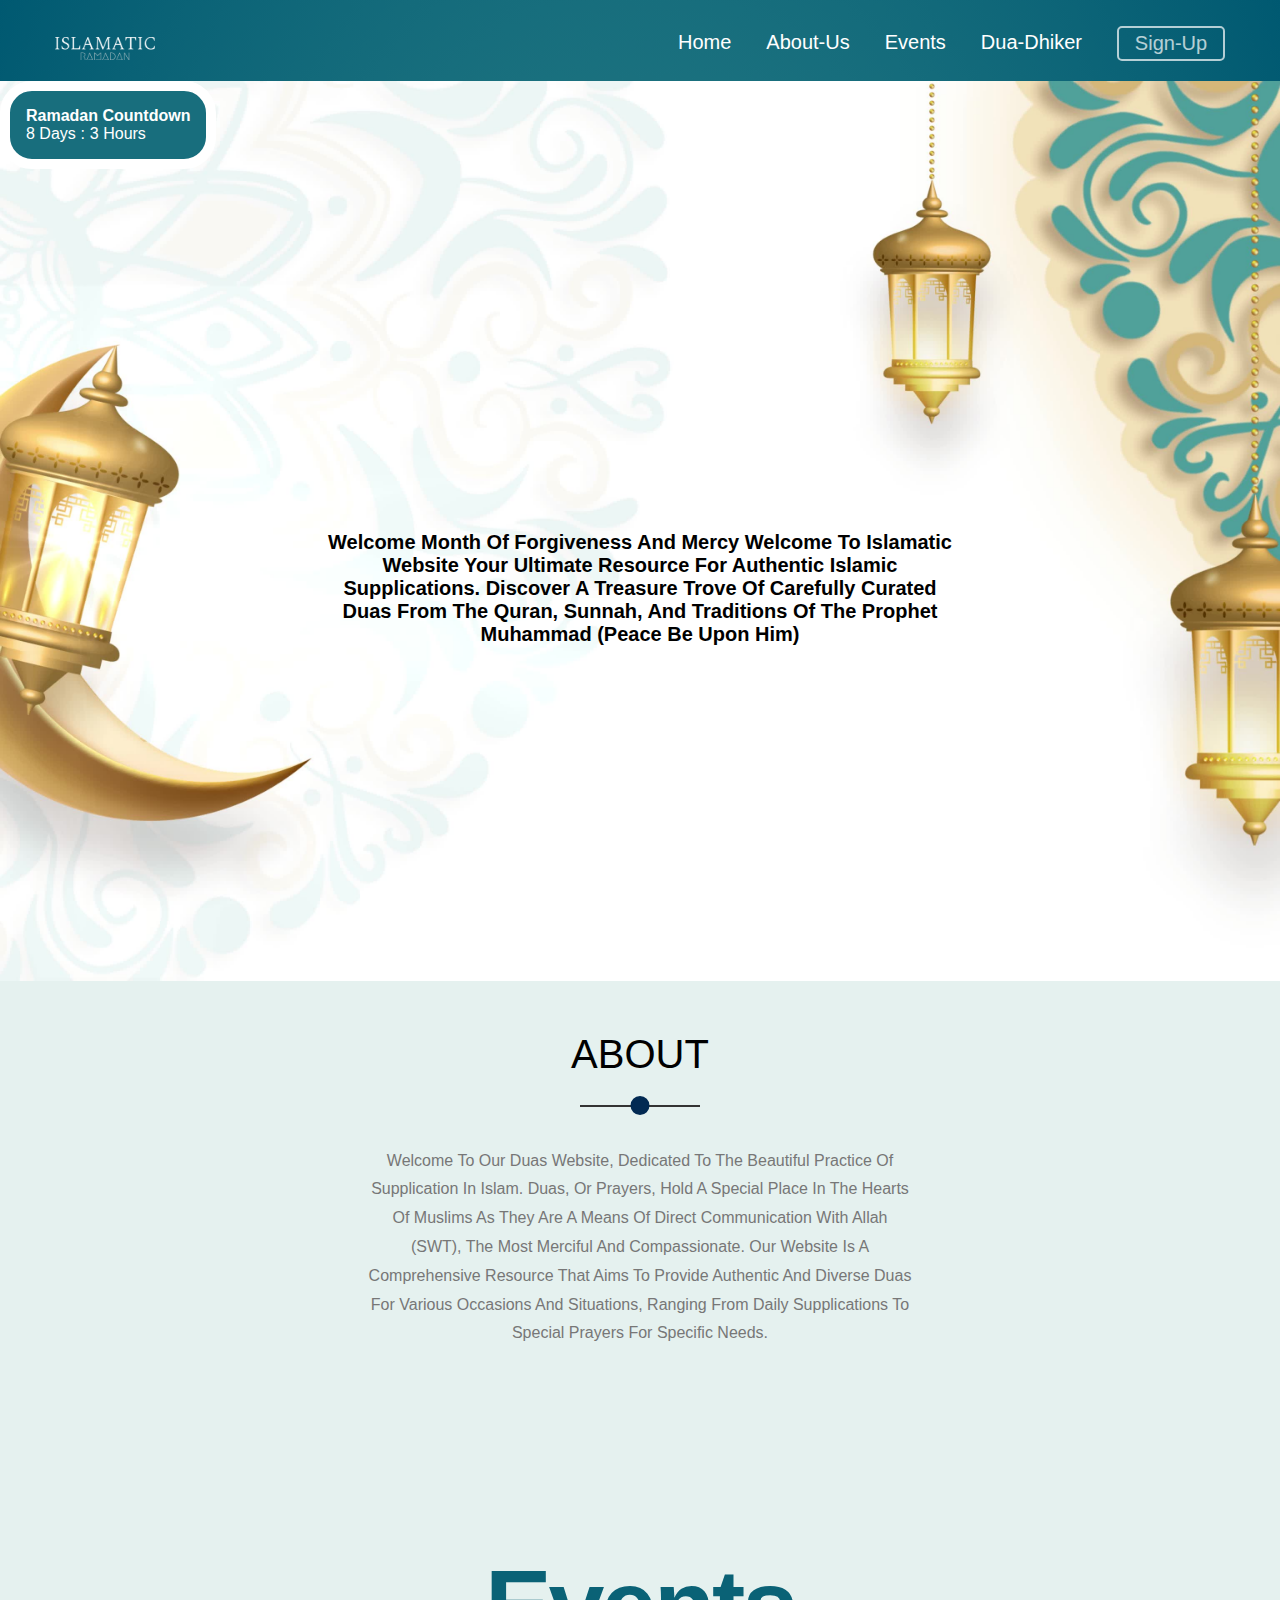
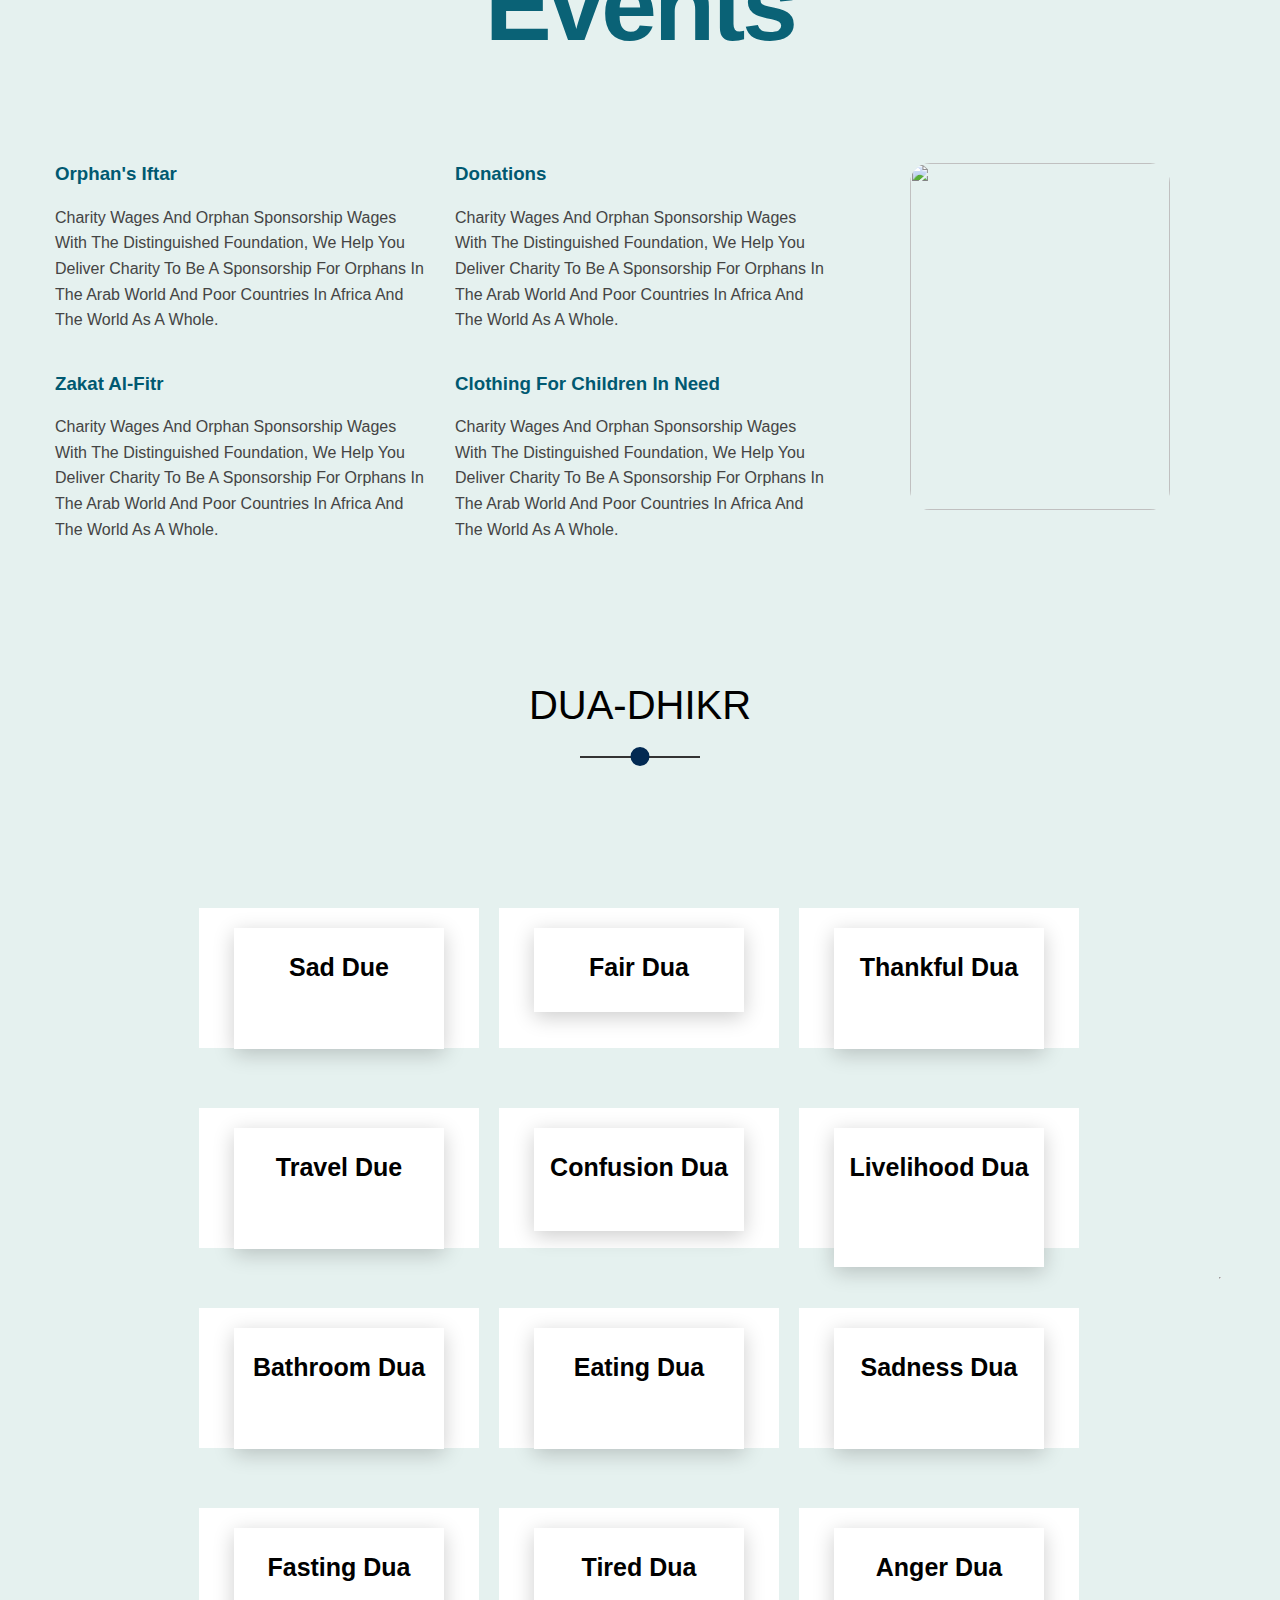
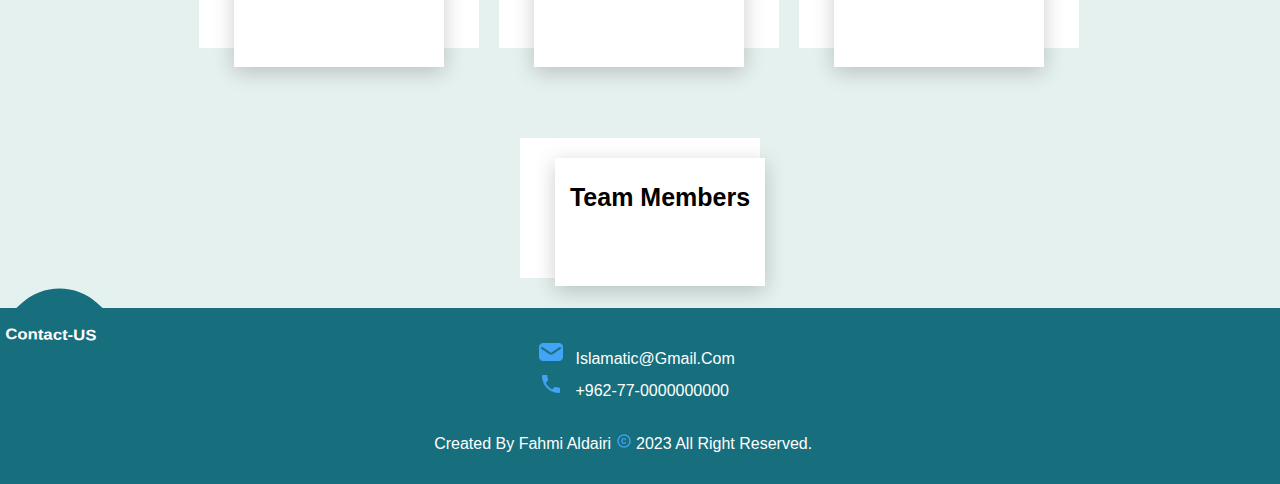
==== commit d9503d89: "solve hero" ====
--- a/index.html
+++ b/index.html
@@ -53,8 +53,9 @@
       <div class="container hero-cont" style="text-align: center;
       position: absolute;
       top: 50%;
-      padding: 0px 15vw;
-      font-size: 25px;">
+      width: 50%;
+      padding: 0px 25vw;
+      font-size: 20px;">
         <p>Welcome month of forgiveness and mercy
           welcome to islamatic website your ultimate resource for authentic Islamic supplications. Discover a treasure trove of carefully curated duas from the Quran, Sunnah, and traditions of the Prophet Muhammad (peace be upon him)</p>
       </div>
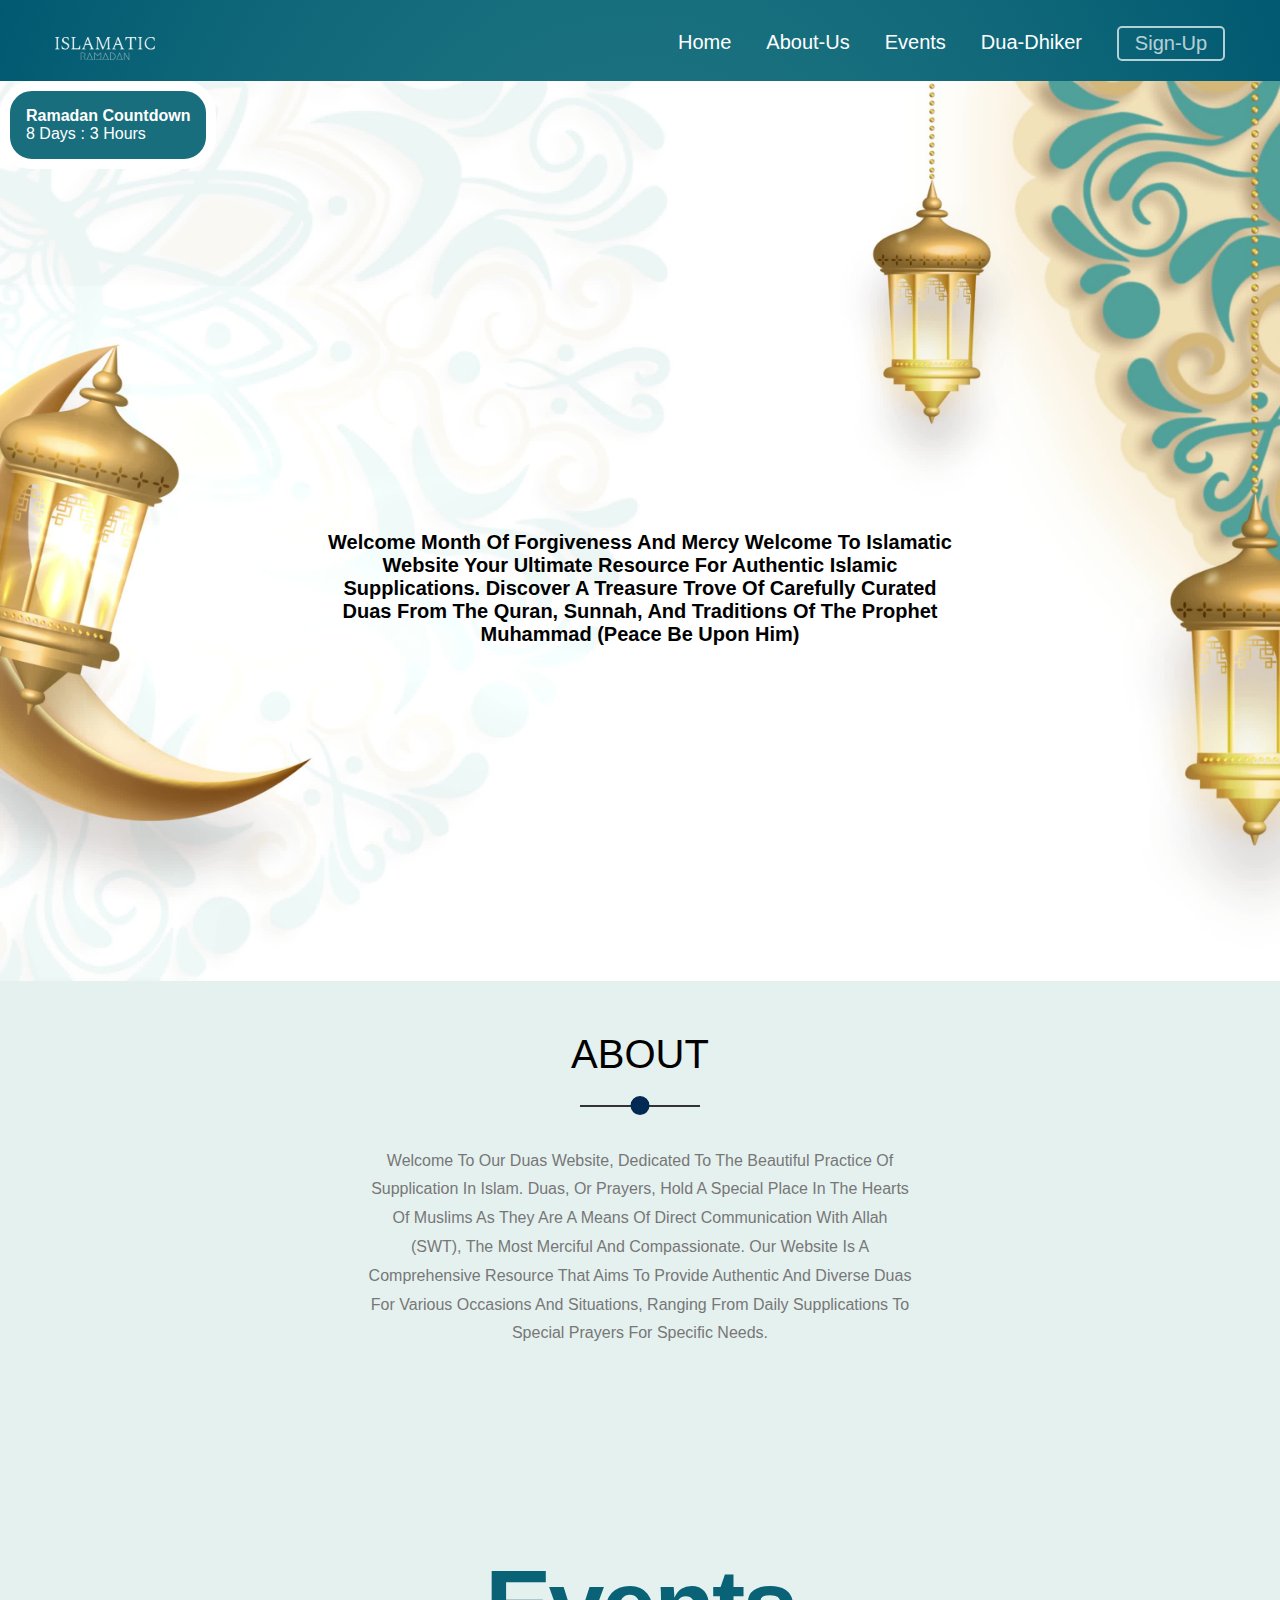
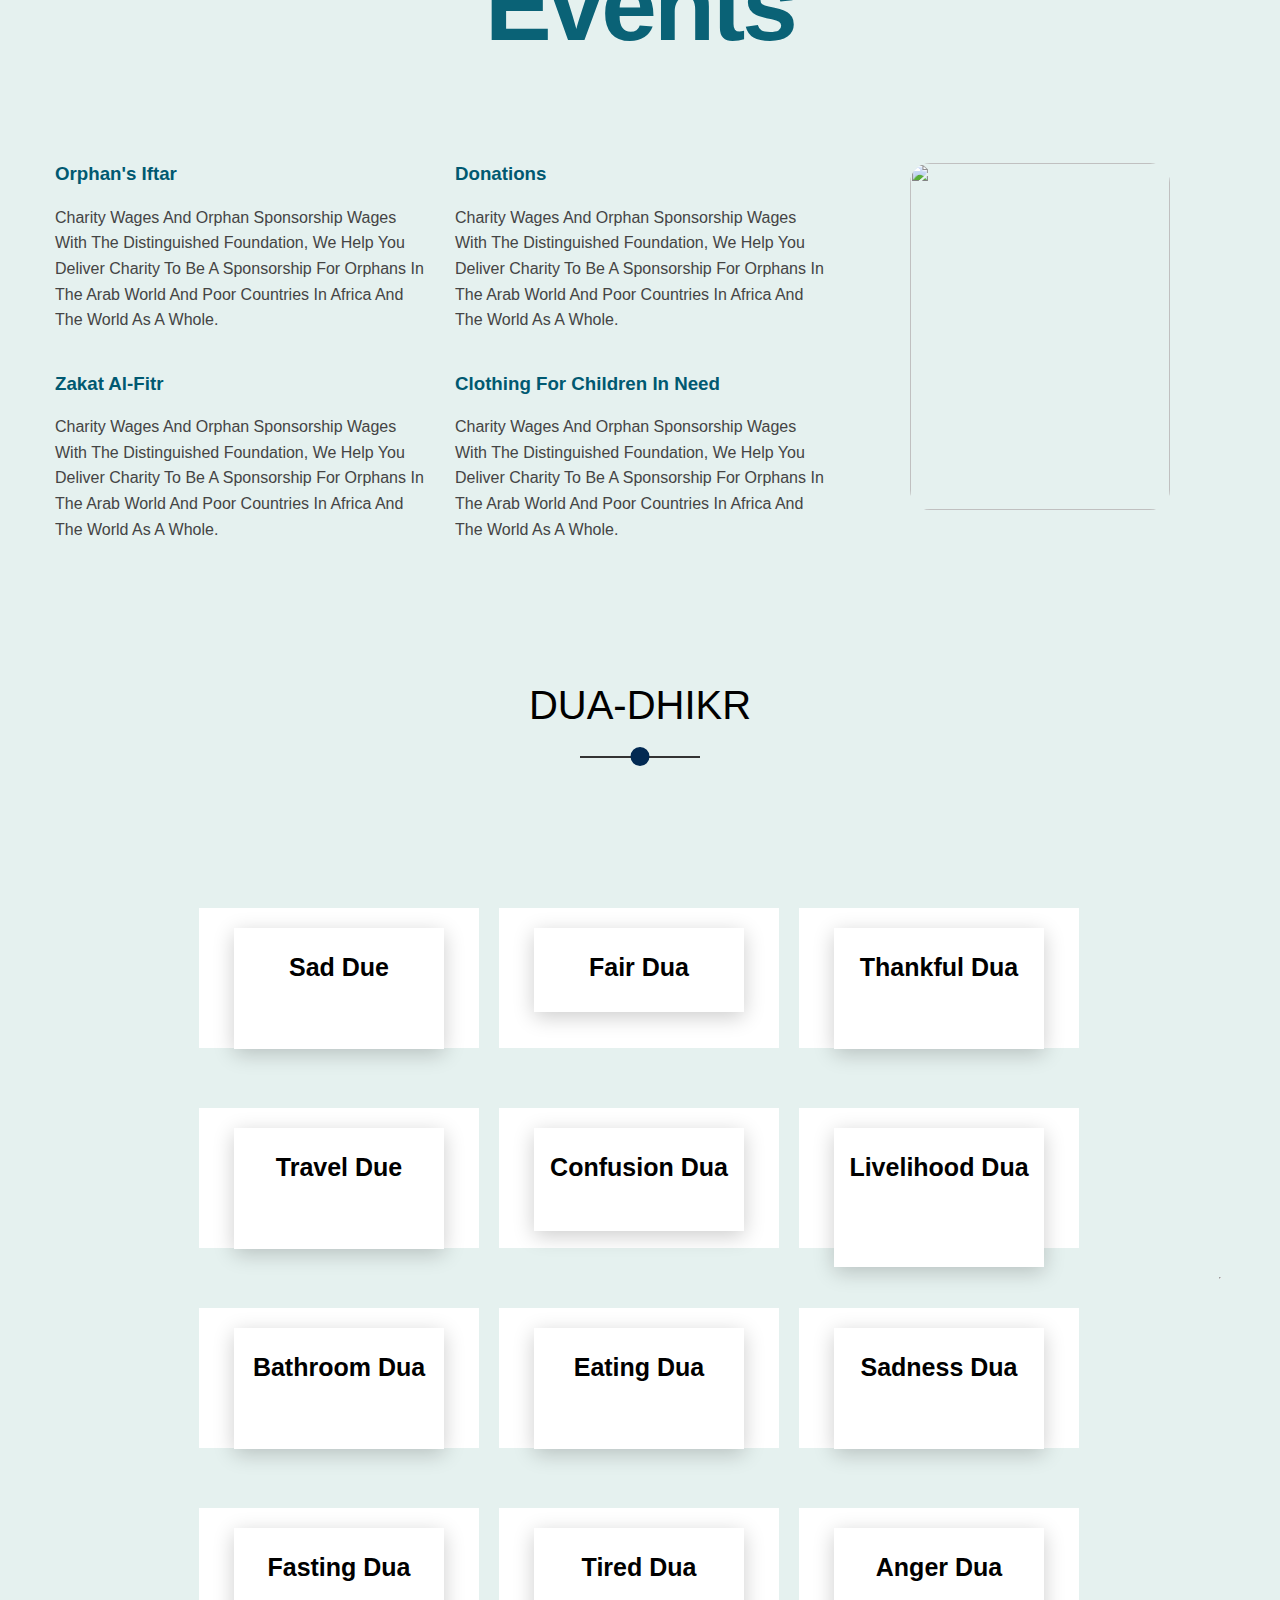
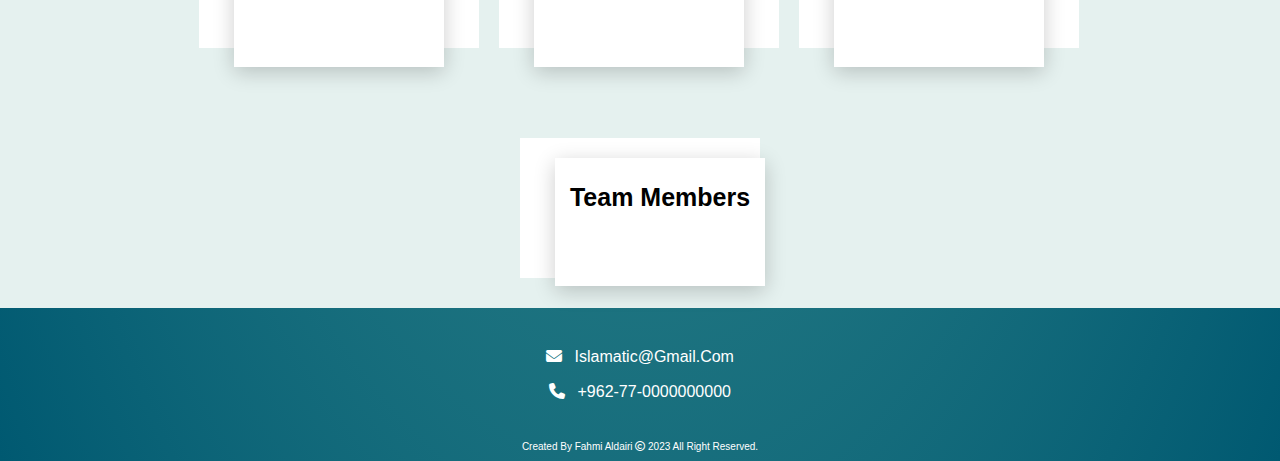
==== commit acf4805d: "test" ====
--- a/index.html
+++ b/index.html
@@ -368,20 +368,6 @@
       </ul></p>
     </div>
 </div>
-<!-- <div class="member-card">
-  <div class="imgbox">
-      <h1>team members</h1>
-  </div>
-  <div class="textbox">
-    <p><ul>
-      <li>abdulrahman al-haleme</li>
-      <li>abdulrahman drobi</li>
-      <li>iyad raslan</li>
-      <li>bashar al-amoush</li>
-      <li>fahmi al-dairi</li>
-    </ul></p>
-  </div>
-</div> -->
 </section>
 
   <!-- //// -->
@@ -393,25 +379,17 @@
       <div class="container" >
         <div id="My-info" class="container ">
           <div class="Mail">
-            <img src="./image/mail-icon.png" alt="..." id="mail"/>
+            <i class="fa-solid fa-envelope" style="color: #ffffff;"></i>
             <a href="...">islamatic@gmail.com</a>
           </div>
           <div class="Phone">
-            <img src="./image/phone_icon.png" alt=""/>
+            <i class="fa-solid fa-phone" style="color: #ffffff;"></i>
             <a href="...">+962-77-0000000000</a>
           </div>
           <div class="COPY-R">
             <p>
-              Created By 
-              <p id="My-Name">Fahmi Aldairi </p>
-              <img src="./image/3669366_copyright_ic_icon.png" alt=".."> 2023 All Right Reserved.</p>
-          </div>
-        </div>
-        <div class="REC">
-          <div>
-            <p style="color: white;">Contact-US</p>
-            <div>
-            </div>
+              Created By Fahmi Aldairi
+              <i class="fa-regular fa-copyright" style="color: #ffffff;"></i> 2023 All Right Reserved.</p>
           </div>
         </div>
       </div>
--- a/Css/style.css
+++ b/Css/style.css
@@ -14,7 +14,7 @@
   margin: 0;
   padding: 0;
   font-family: "poppins", sans-serif;
-  text-transform: capitalize  ;
+  text-transform: capitalize;
 }
 /* Start Font */
 
@@ -174,7 +174,6 @@
 
 /* end navbar */
 /*********************************/
-
 /* start hero */
 .hero {
   min-height: 100vh;
@@ -214,6 +213,8 @@
 }
 
 /* end hero */
+/*********************************/
+
 
 .about {
   padding: 50px;
@@ -264,7 +265,7 @@
   color: #777;
 }
 
-/* /////////////////////// */
+/*********************************/
 
 .special-headings {
   color: #0a6276;
@@ -355,7 +356,7 @@
     display: none;
   }
 }
-
+/*********************************/
 /* start cards */
 
 .Al-Haleme {
@@ -386,12 +387,12 @@
   flex-direction: column;
   transition: 0.3s ease-in-out;
 }
-.aaaa{
+.aaaa {
   display: flex;
   justify-content: center;
   background-color: #e5f1ef;
 }
-.member-card{
+.member-card {
   position: relative;
   max-width: 250px;
   height: 100px;
@@ -402,7 +403,7 @@
   flex-direction: column;
   transition: 0.3s ease-in-out;
 }
-.member-card .imgbox{
+.member-card .imgbox {
   position: relative;
   width: 210px;
   height: 260px;
@@ -420,13 +421,13 @@
   margin-top: 50px;
 }
 .member-card ul {
-  list-style-type:none ;
-}
-
-.member-card:hover{
+  list-style-type: none;
+}
+
+.member-card:hover {
   height: 420px;
 }
-.member-card .textbox{
+.member-card .textbox {
   position: relative;
   margin-top: -140px;
   padding: 10px 15px;
@@ -436,7 +437,7 @@
   opacity: 0;
   transition: 0.3s ease-in-out;
 }
-.member-card:hover .textbox{
+.member-card:hover .textbox {
   visibility: visible;
   opacity: 1;
   margin-top: -40px;
@@ -455,8 +456,6 @@
   box-shadow: 0 5px 20px rgba(0, 0, 0, 0.2);
 }
 
-
-
 .imgbox P {
   position: relative;
   margin-top: -80px;
@@ -502,186 +501,34 @@
   margin-top: -40px;
 }
 
-/*********************************/
-/*********************************/
-footer .container {
-  width: 100%;
-  height: 11rem;
-  background-color: #176e7d;
-  position: relative;
-}
-
-footer #My-info {
-  width: 100%;
-  height: 10rem;
-}
-
-footer #My-info .Mail {
-  position: absolute;
-  top: 20%;
-  left: 40%;
-}
-
-footer #My-info .Mail img,
-footer #My-info .Phone img {
-  width: 1.5rem;
-  margin-right: 0.5rem;
-}
-
-@media (max-width: 586px) {
-  footer #My-info .Mail img,
-  footer #My-info .Phone img {
-    width: 1.5rem;
-    margin-right: 0.5rem;
-    display: none;
-  }
-}
-
-footer #My-info .Mail a,
-footer #My-info .Phone a {
+/* end cards */
+/*********************************/
+/* start Footer */
+
+footer .container #My-info {
+  display: flex;
+  flex-direction: column;
+  justify-content: center;
+  align-items: center;
+  padding: 2rem 0 0 0;
+}
+
+footer .container #My-info div {
+  margin-top: 0.5rem;
+  margin-bottom: 0.5rem;
+}
+footer .container #My-info div a {
+  text-decoration: none;
   color: white;
-  text-decoration: none;
-}
-
-@media (max-width: 586px) {
-  footer #My-info .Mail a,
-  footer #My-info .Phone a {
-    color: white;
-    text-decoration: none;
-    position: relative;
-    z-index: 5;
-    left: 3rem;
-  }
-}
-
-footer #My-info .Phone {
-  position: absolute;
-  top: 40%;
-  left: 40%;
-}
-
-footer #My-info .COPY-R {
-  position: absolute;
-  top: 78%;
-  left: 32%;
+  margin-left: 0.5rem;
+}
+footer .container #My-info .Phone{
+  margin-bottom: 2rem;
+}
+
+footer .container #My-info .COPY-R {
   color: white;
-}
-
-@media (max-width: 586px) {
-  footer #My-info .COPY-R {
-    position: absolute;
-    top: 87%;
-    left: 24%;
-    color: white;
-    font-size: 10px;
-    z-index: 6;
-  }
-}
-
-footer #My-info .COPY-R p {
-  display: inline;
-}
-
-footer #My-info .COPY-R #My-Name {
-  display: inline;
-  color: white;
-}
-
-footer #My-info .COPY-R img {
-  width: 1rem;
-}
-
-
-
-.REC {
-  position: absolute;
-  width: 10rem;
-  height: 4rem;
-  top: 2%;
-  background-color: #176e7d;
-  transform: matrix(0.74, 0.67, -0.74, 0.67, 0, 0);
-  border-radius: 50px 30px 0 0;
-  border-top: 5px solid var(--Sesctionbg);
-}
-
-.REC div p {
-  position: absolute;
-  font-size: 1rem;
-  font-weight: 800;
-  rotate: -44deg;
-  padding: 0;
-  margin: 0;
-  left: 0rem;
-  bottom: 0rem;
-  color: var(--main-color);
-}
-
-@media (max-width: 768px) {
-  footer .container-fluid {
-    width: 100%;
-    height: 10rem;
-    background-color: var(--main-header-color);
-  }
-  .REC {
-    position: absolute;
-    width: 11rem;
-    height: 6rem;
-    background-color: var(--main-header-color);
-    transform: matrix(0.74, 0.67, -0.74, 0.67, 0, 0);
-    border-radius: 50px 30px 0 0;
-  }
-  .REC div p {
-    position: absolute;
-    font-size: 1.2rem;
-    font-weight: 800;
-    rotate: -44deg;
-    padding: 0;
-    margin: 0;
-    left: -1rem;
-    bottom: 2rem;
-  }
-}
-
-#Contact .My-Email {
-  position: absolute;
-}
-
-#Linkedin_icon {
-  rotate: -45deg;
-  position: absolute;
-  width: 1.5rem;
-  top: 5rem;
-  left: 3rem;
-}
-
-#github_icon {
-  rotate: -45deg;
-  position: absolute;
-  width: 1.5rem;
-  top: 3rem;
-  left: 5rem;
-}
-
-#facebook_icon {
-  rotate: -45deg;
-  position: absolute;
-  width: 1.5rem;
-  top: 1rem;
-  left: 7rem;
-}
-
-.mail-icon {
-  left: 50%;
-  top: 385%;
-}
-
-#Contact .mail-icon img {
-  width: 1.7rem;
-  margin-left: -3rem;
-}
-#Contact .mail-icon a {
-  color: white;
-  text-decoration: none;
-}
-
-/* End Footer */
+  font-size: 10px;
+}
+
+/* end Footer */
